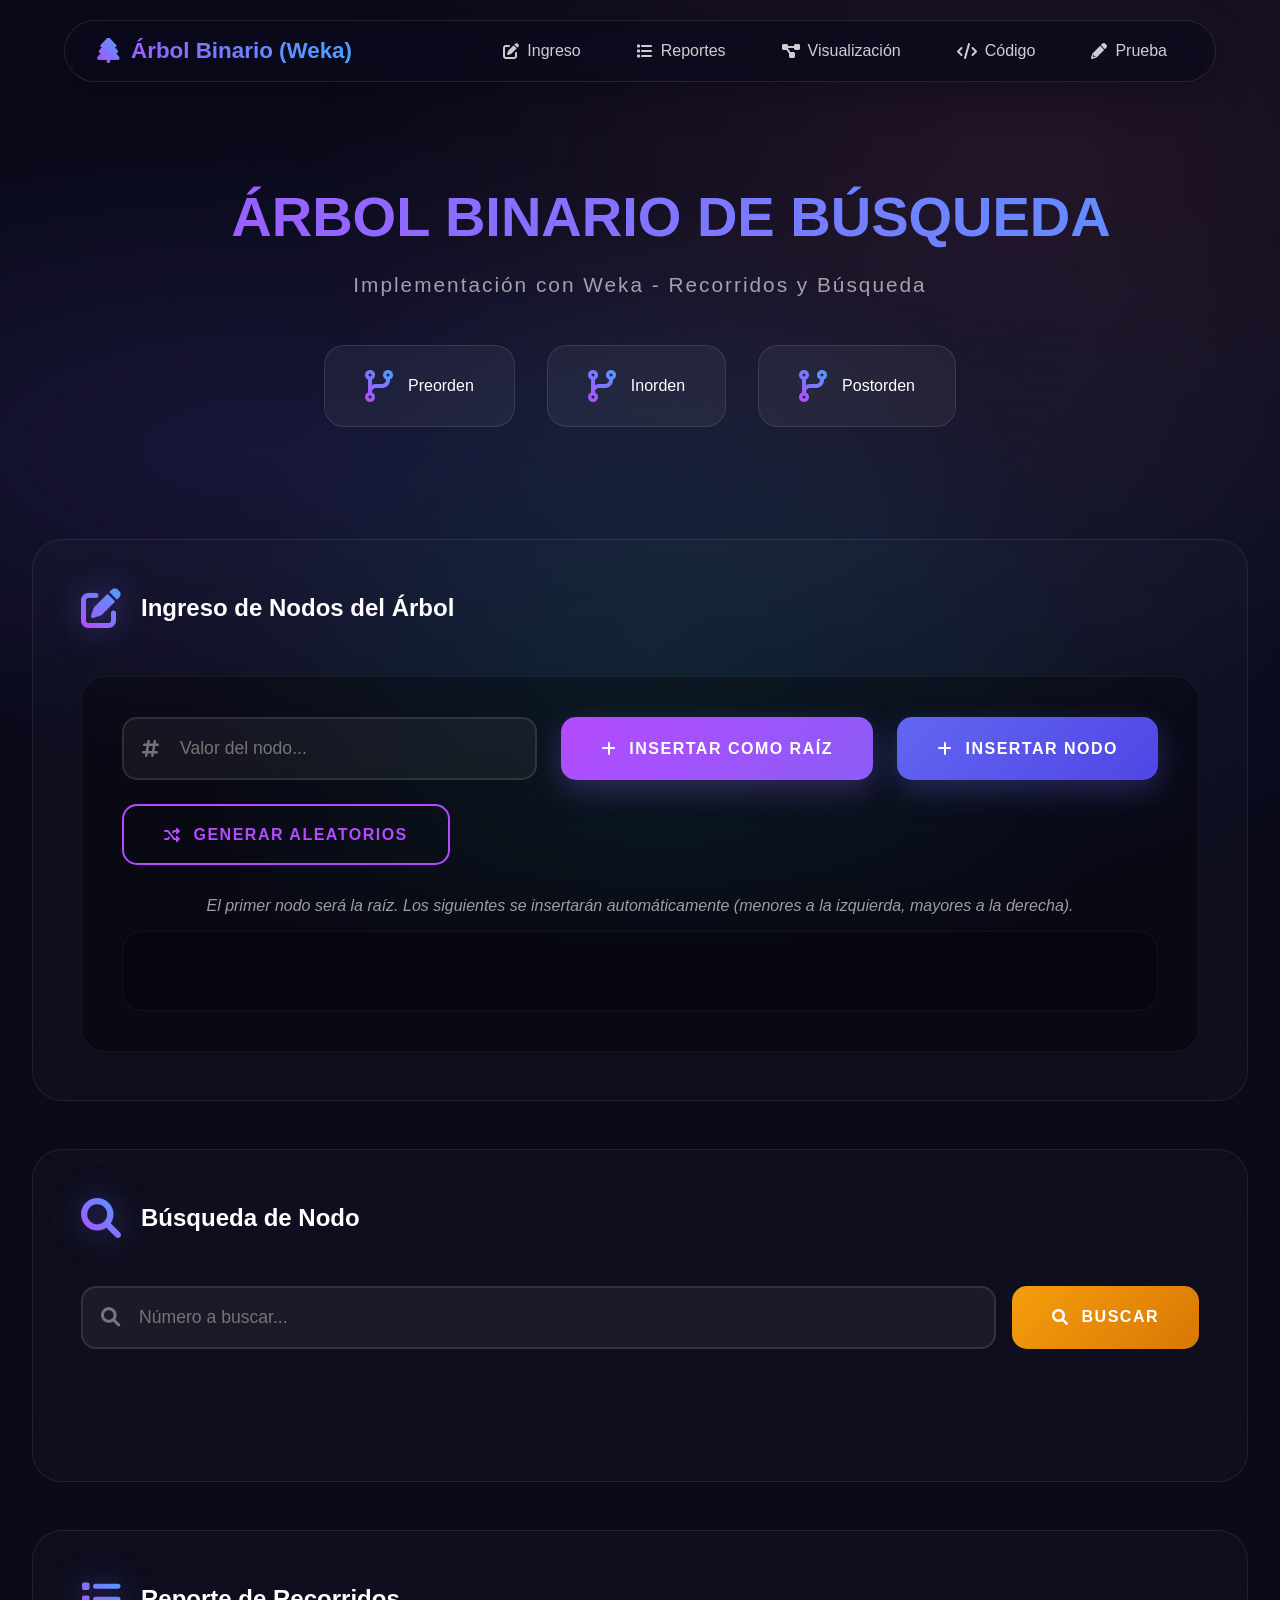
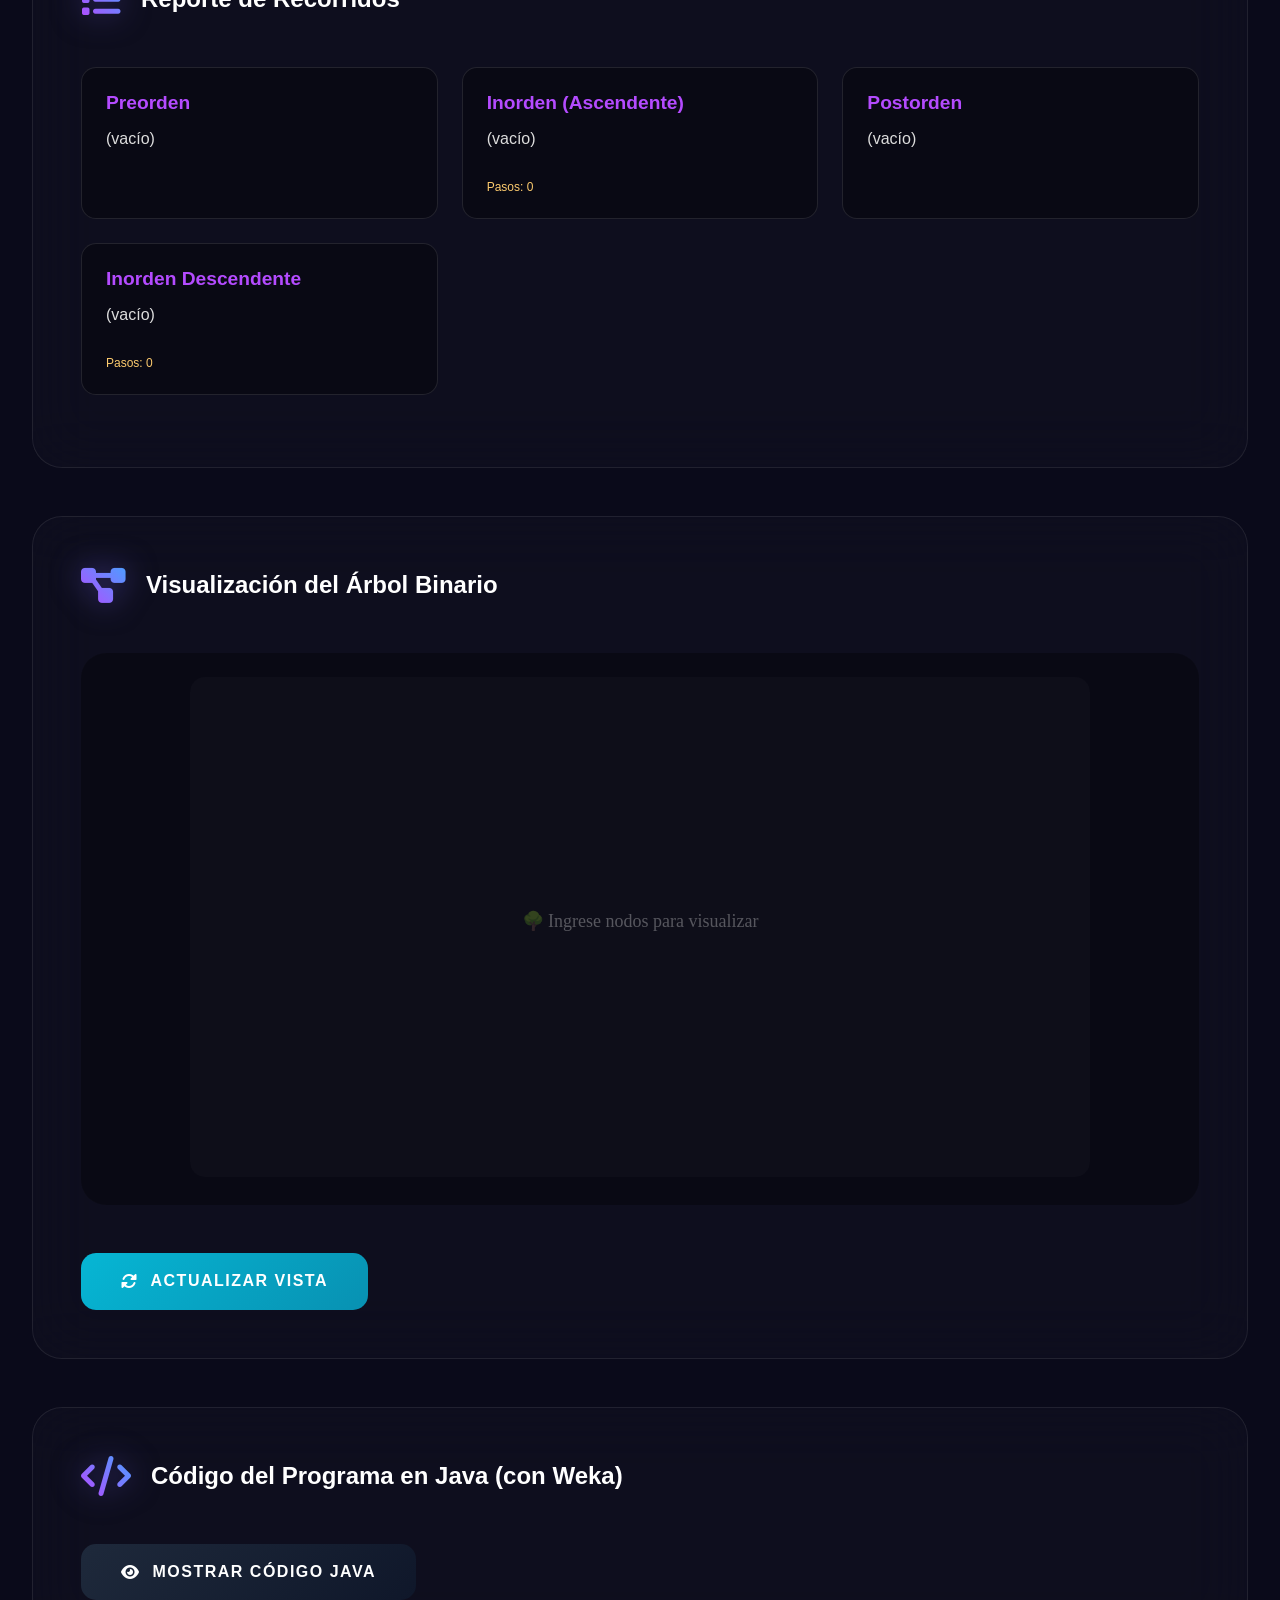
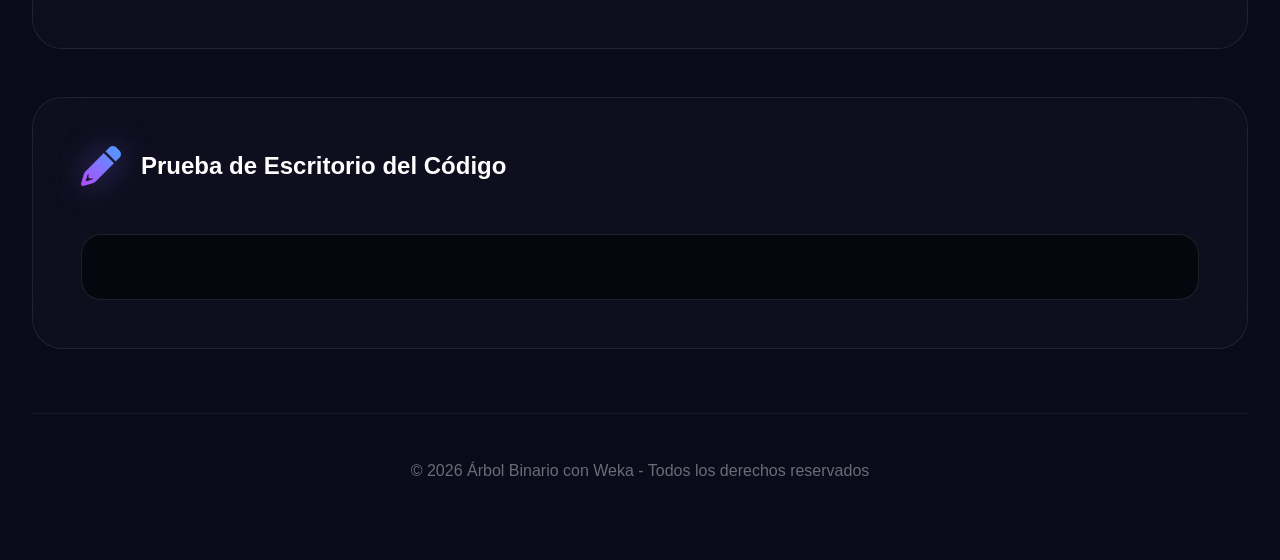
==== index.html @ 9c0af07c "Add files via upload" ====
<!DOCTYPE html>
<html lang="es">
<head>
    <meta charset="UTF-8">
    <meta name="viewport" content="width=device-width, initial-scale=1.0">
    <title>Árbol Binario de Búsqueda - Weka</title>
    <link rel="stylesheet" href="css/styles.css">
    <link rel="stylesheet" href="https://cdnjs.cloudflare.com/ajax/libs/font-awesome/6.0.0/css/all.min.css">
</head>
<body>
    <div class="particles"></div>
    
    <nav class="navbar">
        <div class="nav-container">
            <div class="logo">
                <i class="fas fa-tree"></i>
                <span>Árbol Binario (Weka)</span>
            </div>
            <div class="nav-links">
                <a href="#ingreso"><i class="fas fa-edit"></i> Ingreso</a>
                <a href="#reportes"><i class="fas fa-list"></i> Reportes</a>
                <a href="#visualizacion"><i class="fas fa-project-diagram"></i> Visualización</a>
                <a href="#codigo"><i class="fas fa-code"></i> Código</a>
                <a href="#prueba"><i class="fas fa-pencil-alt"></i> Prueba</a>
            </div>
        </div>
    </nav>

    <div class="container">
        <header class="header">
            <div class="header-content">
                <h1 class="title-animation">
                    <span class="title-icon"><i class="fas fa-tree"></i></span>
                    ÁRBOL BINARIO DE BÚSQUEDA
                </h1>
                <p class="subtitle">Implementación con Weka - Recorridos y Búsqueda</p>
                <div class="header-stats">
                    <div class="stat-item"><i class="fas fa-code-branch"></i><span>Preorden</span></div>
                    <div class="stat-item"><i class="fas fa-code-branch"></i><span>Inorden</span></div>
                    <div class="stat-item"><i class="fas fa-code-branch"></i><span>Postorden</span></div>
                </div>
            </div>
        </header>

        <main>
            <!-- Ingreso de nodos -->
            <section id="ingreso" class="section input-section">
                <div class="section-header">
                    <i class="fas fa-edit section-icon"></i>
                    <h2>Ingreso de Nodos del Árbol</h2>
                </div>
                <div class="input-container">
                    <div class="input-group">
                        <div class="input-wrapper">
                            <i class="fas fa-hashtag input-icon"></i>
                            <input type="number" id="nodoInput" placeholder="Valor del nodo..." class="number-input">
                        </div>
                        <button id="btnAgregarRaiz" class="btn btn-primary"><i class="fas fa-plus"></i> Insertar como Raíz</button>
                        <button id="btnAgregarNodo" class="btn btn-secondary" disabled><i class="fas fa-plus"></i> Insertar Nodo</button>
                        <button id="btnGenerarAleatorios" class="btn btn-outline"><i class="fas fa-random"></i> Generar Aleatorios</button>
                    </div>
                    <p class="info-text">El primer nodo será la raíz. Los siguientes se insertarán automáticamente (menores a la izquierda, mayores a la derecha).</p>
                    <div id="nodosActuales" class="nodos-display"></div>
                </div>
            </section>

            <!-- Búsqueda -->
            <section id="busqueda" class="section search-section">
                <div class="section-header">
                    <i class="fas fa-search section-icon"></i>
                    <h2>Búsqueda de Nodo</h2>
                </div>
                <div class="search-box">
                    <div class="input-wrapper">
                        <i class="fas fa-search input-icon"></i>
                        <input type="number" id="buscarInput" placeholder="Número a buscar..." class="number-input">
                    </div>
                    <button onclick="buscarNodo()" class="btn btn-search"><i class="fas fa-search"></i> Buscar</button>
                </div>
                <div id="resultadoBusqueda" class="search-result"></div>
            </section>

            <!-- Reportes -->
            <section id="reportes" class="section report-section">
                <div class="section-header">
                    <i class="fas fa-list section-icon"></i>
                    <h2>Reporte de Recorridos</h2>
                </div>
                <div class="report-grid">
                    <div class="report-card">
                        <h3>Preorden</h3>
                        <div id="preordenResult" class="report-content"></div>
                    </div>
                    <div class="report-card">
                        <h3>Inorden (Ascendente)</h3>
                        <div id="inordenResult" class="report-content"></div>
                        <div id="pasosInorden" class="pasos-info"></div>
                    </div>
                    <div class="report-card">
                        <h3>Postorden</h3>
                        <div id="postordenResult" class="report-content"></div>
                    </div>
                    <div class="report-card">
                        <h3>Inorden Descendente</h3>
                        <div id="inordenDescResult" class="report-content"></div>
                        <div id="pasosInordenDesc" class="pasos-info"></div>
                    </div>
                </div>
            </section>

            <!-- Visualización gráfica -->
            <section id="visualizacion" class="section visual-section">
                <div class="section-header">
                    <i class="fas fa-project-diagram section-icon"></i>
                    <h2>Visualización del Árbol Binario</h2>
                </div>
                <div class="canvas-container">
                    <canvas id="treeCanvas"></canvas>
                </div>
                <button onclick="dibujarArbol()" class="btn btn-visual"><i class="fas fa-sync-alt"></i> Actualizar Vista</button>
            </section>

            <!-- Código Java -->
            <section id="codigo" class="section code-section">
                <div class="section-header">
                    <i class="fas fa-code section-icon"></i>
                    <h2>Código del Programa en Java (con Weka)</h2>
                </div>
                <button onclick="mostrarCodigo()" class="btn btn-code"><i class="fas fa-eye"></i> <span id="btnCodigoText">Mostrar Código Java</span></button>
                <pre id="codigoJava" style="display: none;"></pre>
            </section>

            <!-- Prueba de escritorio -->
            <section id="prueba" class="section test-section">
                <div class="section-header">
                    <i class="fas fa-pencil-alt section-icon"></i>
                    <h2>Prueba de Escritorio del Código</h2>
                </div>
                <div id="pruebaEscritorio" class="desktop-test"></div>
            </section>
        </main>
        
        <footer>
            <p>© 2026 Árbol Binario con Weka - Todos los derechos reservados</p>
        </footer>
    </div>

    <script src="js/binaryTree.js"></script>
    <script src="js/treeVisualizer.js"></script>
    <script src="js/main.js"></script>
</body>
</html>
---- css/styles.css ----
* { margin:0; padding:0; box-sizing:border-box; }

:root {
    --primary: #6c5ce7;
    --secondary: #a29bfe;
    --accent: #fd79a8;
    --success: #00b894;
    --warning: #fdcb6e;
    --danger: #d63031;
    --dark: #0a0a1a;
    --neon-purple: #b44bff;
    --neon-blue: #4b9fff;
    --neon-pink: #ff4b8c;
    --neon-cyan: #4bffe4;
}

body {
    font-family: 'Segoe UI', Tahoma, Geneva, Verdana, sans-serif;
    background: #0a0a1a;
    color: #fff;
    min-height: 100vh;
    overflow-x: hidden;
    position: relative;
}
body::before {
    content: '';
    position: fixed;
    top: 0;
    left: 0;
    width: 100%;
    height: 100%;
    background: 
        radial-gradient(ellipse at 20% 50%, rgba(108, 92, 231, 0.15) 0%, transparent 50%),
        radial-gradient(ellipse at 80% 20%, rgba(253, 121, 168, 0.1) 0%, transparent 50%),
        radial-gradient(ellipse at 50% 80%, rgba(0, 184, 148, 0.1) 0%, transparent 50%),
        radial-gradient(ellipse at 70% 60%, rgba(75, 159, 255, 0.08) 0%, transparent 50%);
    z-index: -1;
    animation: bgPulse 10s ease-in-out infinite;
}

@keyframes bgPulse {
    0%, 100% { opacity: 0.8; }
    50% { opacity: 1; }
}

.particles {
    position: fixed;
    top: 0; left: 0;
    width: 100%; height: 100%;
    z-index: 0;
    pointer-events: none;
}
.particle {
    position: absolute;
    border-radius: 50%;
    background: rgba(255,255,255,0.15);
    animation: float3D 20s infinite;
}
@keyframes float3D {
    0% { transform: translate3d(0,0,0) rotate(0deg) scale(1); opacity: 0.3; }
    50% { transform: translate3d(80px,-80px,30px) rotate(180deg) scale(1.4); opacity: 0.5; }
    100% { transform: translate3d(0,0,0) rotate(360deg) scale(1); opacity: 0.3; }
}

/* Navbar */
.navbar {
    position: fixed;
    top: 20px;
    left: 50%;
    transform: translateX(-50%);
    width: 90%;
    max-width: 1400px;
    background: rgba(10, 10, 26, 0.8);
    backdrop-filter: blur(20px) saturate(180%);
    z-index: 1000;
    border: 1px solid rgba(255,255,255,0.1);
    border-radius: 50px;
    padding: 0.8rem 2rem;
    box-shadow: 0 10px 40px rgba(0,0,0,0.3);
}
.navbar:hover {
    box-shadow: 0 15px 50px rgba(0,0,0,0.4), 0 0 30px rgba(108,92,231,0.2);
}
.nav-container {
    display: flex;
    justify-content: space-between;
    align-items: center;
}
.logo {
    font-size: 1.4rem;
    font-weight: 800;
    background: linear-gradient(45deg, var(--neon-purple), var(--neon-blue), var(--neon-pink));
    background-size: 200% 200%;
    -webkit-background-clip: text;
    -webkit-text-fill-color: transparent;
    animation: gradientShift 3s ease infinite;
    display: flex;
    align-items: center;
    gap: 12px;
}
.logo i {
    font-size: 1.6rem;
    background: linear-gradient(45deg, var(--neon-purple), var(--neon-blue));
    -webkit-background-clip: text;
    -webkit-text-fill-color: transparent;
}
@keyframes gradientShift {
    0%, 100% { background-position: 0% 50%; }
    50% { background-position: 100% 50%; }
}
.nav-links { display: flex; gap: 1.5rem; }
.nav-links a {
    color: rgba(255,255,255,0.8);
    text-decoration: none;
    transition: all 0.3s;
    display: flex;
    align-items: center;
    gap: 8px;
    padding: 0.5rem 1rem;
    border-radius: 25px;
    position: relative;
}
.nav-links a::after {
    content: '';
    position: absolute;
    bottom: 0; left: 50%;
    transform: translateX(-50%);
    width: 0; height: 2px;
    background: linear-gradient(90deg, var(--neon-purple), var(--neon-blue));
    transition: width 0.3s;
}
.nav-links a:hover::after { width: 80%; }
.nav-links a:hover { color: #fff; background: rgba(255,255,255,0.05); }

/* Container */
.container {
    max-width: 1400px;
    margin: 0 auto;
    padding: 120px 2rem 2rem;
    position: relative;
    z-index: 1;
}

/* Header */
.header {
    text-align: center;
    padding: 4rem 0;
    margin-bottom: 3rem;
}
.title-animation {
    font-size: 3.5rem;
    margin-bottom: 1.5rem;
    background: linear-gradient(45deg, var(--neon-purple), var(--neon-blue), var(--neon-cyan), var(--neon-pink));
    background-size: 400% 400%;
    -webkit-background-clip: text;
    -webkit-text-fill-color: transparent;
    animation: gradientShift 5s ease infinite;
    display: flex;
    align-items: center;
    justify-content: center;
    gap: 20px;
}
.title-icon {
    font-size: 3rem;
    filter: drop-shadow(0 0 15px rgba(108,92,231,0.5));
    animation: floatIcon 3s ease-in-out infinite;
}
@keyframes floatIcon {
    0%, 100% { transform: translateY(0) rotate(0deg); }
    50% { transform: translateY(-10px) rotate(10deg); }
}
.subtitle {
    font-size: 1.3rem;
    color: rgba(255,255,255,0.6);
    margin-bottom: 3rem;
    letter-spacing: 2px;
}
.header-stats {
    display: flex;
    justify-content: center;
    gap: 2rem;
    flex-wrap: wrap;
}
.stat-item {
    background: rgba(255,255,255,0.05);
    backdrop-filter: blur(20px);
    padding: 1.5rem 2.5rem;
    border-radius: 20px;
    border: 1px solid rgba(255,255,255,0.1);
    display: flex;
    align-items: center;
    gap: 15px;
    transition: all 0.3s;
}
.stat-item:hover {
    transform: translateY(-5px);
    border-color: rgba(108,92,231,0.3);
    box-shadow: 0 15px 40px rgba(108,92,231,0.2);
}
.stat-item i {
    font-size: 2rem;
    background: linear-gradient(45deg, var(--neon-purple), var(--neon-blue));
    -webkit-background-clip: text;
    -webkit-text-fill-color: transparent;
}

/* Secciones */
.section {
    background: rgba(255,255,255,0.02);
    backdrop-filter: blur(30px);
    border-radius: 30px;
    padding: 3rem;
    margin-bottom: 3rem;
    border: 1px solid rgba(255,255,255,0.08);
    transition: all 0.3s;
    position: relative;
    overflow: visible;
}
.section::before {
    content: '';
    position: absolute;
    top: 0; left: -100%;
    width: 100%; height: 100%;
    background: linear-gradient(90deg, transparent, rgba(255,255,255,0.03), transparent);
    transition: left 0.5s ease;
    pointer-events: none;
    z-index: 0;
    border-radius: 30px;
}
.section:hover::before { left: 100%; }
.section:hover {
    border-color: rgba(255,255,255,0.15);
    box-shadow: 0 30px 80px rgba(0,0,0,0.3), 0 0 40px rgba(108,92,231,0.1);
    transform: translateY(-5px);
}
.section-header {
    display: flex;
    align-items: center;
    gap: 20px;
    margin-bottom: 3rem;
    position: relative;
    z-index: 1;
}
.section-icon {
    font-size: 2.5rem;
    background: linear-gradient(45deg, var(--neon-purple), var(--neon-blue));
    -webkit-background-clip: text;
    -webkit-text-fill-color: transparent;
    filter: drop-shadow(0 0 15px rgba(108,92,231,0.5));
}

/* Inputs y botones */
.input-container {
    background: rgba(0,0,0,0.3);
    border-radius: 25px;
    padding: 2.5rem;
    border: 1px solid rgba(255,255,255,0.05);
    position: relative;
    z-index: 1;
}
.input-group {
    display: flex;
    gap: 1.5rem;
    margin-bottom: 2rem;
    flex-wrap: wrap;
}
.input-wrapper {
    position: relative;
    flex: 1;
    min-width: 200px;
}
.input-icon {
    position: absolute;
    left: 20px;
    top: 50%;
    transform: translateY(-50%);
    color: rgba(255,255,255,0.4);
    font-size: 1.2rem;
    pointer-events: none;
}
.number-input {
    width: 100%;
    padding: 1.2rem 1.2rem 1.2rem 3.5rem;
    background: rgba(255,255,255,0.05);
    border: 2px solid rgba(255,255,255,0.1);
    border-radius: 15px;
    color: white;
    font-size: 1.1rem;
    transition: all 0.3s;
}
.number-input:focus {
    outline: none;
    border-color: var(--neon-purple);
    background: rgba(255,255,255,0.08);
    box-shadow: 0 0 20px rgba(108,92,231,0.2);
}

.btn {
    padding: 1.2rem 2.5rem;
    border: none;
    border-radius: 15px;
    font-size: 1rem;
    font-weight: 700;
    cursor: pointer;
    transition: all 0.3s ease;
    display: inline-flex;
    align-items: center;
    justify-content: center;
    gap: 12px;
    text-transform: uppercase;
    letter-spacing: 1.5px;
    position: relative;
    overflow: hidden;
    z-index: 1;
}
.btn::before {
    content: '';
    position: absolute;
    top: 0; left: -100%;
    width: 100%; height: 100%;
    background: linear-gradient(90deg, transparent, rgba(255,255,255,0.2), transparent);
    transition: left 0.5s ease;
    z-index: 0;
    pointer-events: none;
}
.btn:hover::before { left: 100%; }
.btn:hover { transform: translateY(-3px); box-shadow: 0 15px 40px rgba(0,0,0,0.3); }
.btn:active { transform: translateY(0); }

.btn-primary { background: linear-gradient(135deg, var(--neon-purple), #8b5cf6); color: white; box-shadow: 0 10px 30px rgba(139,92,246,0.3); }
.btn-secondary { background: linear-gradient(135deg, #6366f1, #4f46e5); color: white; box-shadow: 0 10px 30px rgba(99,102,241,0.3); }
.btn-search { background: linear-gradient(135deg, #f59e0b, #d97706); color: white; }
.btn-visual { background: linear-gradient(135deg, #06b6d4, #0891b2); color: white; margin-top: 1.5rem; }
.btn-code { background: linear-gradient(135deg, #1e293b, #0f172a); color: white; }
.btn-outline {
    background: transparent;
    border: 2px solid var(--neon-purple);
    color: var(--neon-purple);
}
.btn-outline:hover {
    background: var(--neon-purple);
    color: white;
}

/* Nodos display */
.nodos-display {
    min-height: 80px;
    padding: 1.5rem;
    background: rgba(0,0,0,0.3);
    border-radius: 20px;
    display: flex;
    flex-wrap: wrap;
    gap: 12px;
    align-items: center;
    justify-content: center;
    border: 1px solid rgba(255,255,255,0.05);
}
.numero-tag {
    display: inline-flex;
    align-items: center;
    justify-content: center;
    width: 55px;
    height: 55px;
    background: linear-gradient(135deg, var(--neon-purple), var(--neon-blue));
    border-radius: 50%;
    font-weight: 800;
    font-size: 1.1rem;
    animation: popIn 0.5s cubic-bezier(0.68,-0.55,0.265,1.55);
    box-shadow: 0 10px 30px rgba(108,92,231,0.3);
}
@keyframes popIn {
    0% { transform: scale(0); opacity: 0; }
    100% { transform: scale(1); opacity: 1; }
}

.info-text {
    color: rgba(255,255,255,0.6);
    text-align: center;
    margin: 1rem 0;
    font-style: italic;
}

/* Reportes */
.report-grid {
    display: grid;
    grid-template-columns: repeat(auto-fit, minmax(280px, 1fr));
    gap: 1.5rem;
    margin: 1.5rem 0;
}
.report-card {
    background: rgba(0,0,0,0.3);
    border-radius: 15px;
    padding: 1.5rem;
    border: 1px solid rgba(255,255,255,0.1);
}
.report-card h3 {
    color: var(--neon-purple);
    margin-bottom: 1rem;
    font-size: 1.2rem;
}
.report-content {
    min-height: 40px;
    word-break: break-word;
    color: #ddd;
    font-weight: 500;
}
.pasos-info {
    margin-top: 0.5rem;
    font-size: 0.9rem;
    color: var(--warning);
}

/* Búsqueda */
.search-box {
    display: flex;
    gap: 1rem;
    margin-bottom: 1.5rem;
}
.search-result {
    min-height: 60px;
}
.search-found, .search-not-found {
    display: flex;
    align-items: center;
    gap: 15px;
    padding: 1.5rem;
    border-radius: 15px;
    margin-top: 1rem;
}
.search-found { background: rgba(16,185,129,0.1); border: 1px solid rgba(16,185,129,0.3); }
.search-not-found { background: rgba(239,68,68,0.1); border: 1px solid rgba(239,68,68,0.3); }
.search-found i { color: var(--success); font-size: 2rem; }
.search-not-found i { color: var(--danger); font-size: 2rem; }

/* Canvas árbol */
.canvas-container {
    background: rgba(0,0,0,0.3);
    border-radius: 25px;
    padding: 1.5rem;
    text-align: center;
    margin: 1.5rem 0;
}
#treeCanvas {
    max-width: 100%;
    height: auto;
    background: rgba(255,255,255,0.02);
    border-radius: 15px;
}

/* Código Java */
#codigoJava {
    background: #1a1a2e;
    color: #a0ffa0;
    padding: 2rem;
    border-radius: 20px;
    font-family: 'Courier New', monospace;
    overflow: auto;
    max-height: 500px;
    margin-top: 1.5rem;
    border: 1px solid #2a2a4e;
    white-space: pre-wrap;
}

/* Prueba de escritorio */
.desktop-test {
    background: rgba(0,0,0,0.5);
    border-radius: 20px;
    padding: 2rem;
    font-family: 'Courier New', monospace;
    overflow: auto;
    max-height: 600px;
    border: 1px solid rgba(255,255,255,0.1);
    color: #a0ffa0;
    white-space: pre-wrap;
}

/* Footer */
footer {
    text-align: center;
    padding: 3rem;
    color: rgba(255,255,255,0.4);
    margin-top: 4rem;
    border-top: 1px solid rgba(255,255,255,0.05);
}

/* Notificaciones */
.notificacion {
    position: fixed;
    top: 120px; right: 30px;
    padding: 1.2rem 2.5rem;
    border-radius: 15px;
    z-index: 10001;
    animation: slideInRight 0.5s cubic-bezier(0.68,-0.55,0.265,1.55);
    box-shadow: 0 20px 50px rgba(0,0,0,0.4);
    display: flex;
    align-items: center;
    gap: 12px;
    font-weight: 600;
}
@keyframes slideInRight {
    from { transform: translateX(200%); opacity: 0; }
    to { transform: translateX(0); opacity: 1; }
}

/* Responsive */
@media (max-width: 768px) {
    .navbar { width: 95%; border-radius: 30px; }
    .nav-links { display: none; }
    .input-group, .search-box { flex-direction: column; }
    .header-stats { flex-direction: column; align-items: center; }
    .title-animation { font-size: 2rem; }
    .section { padding: 1.5rem; }
}
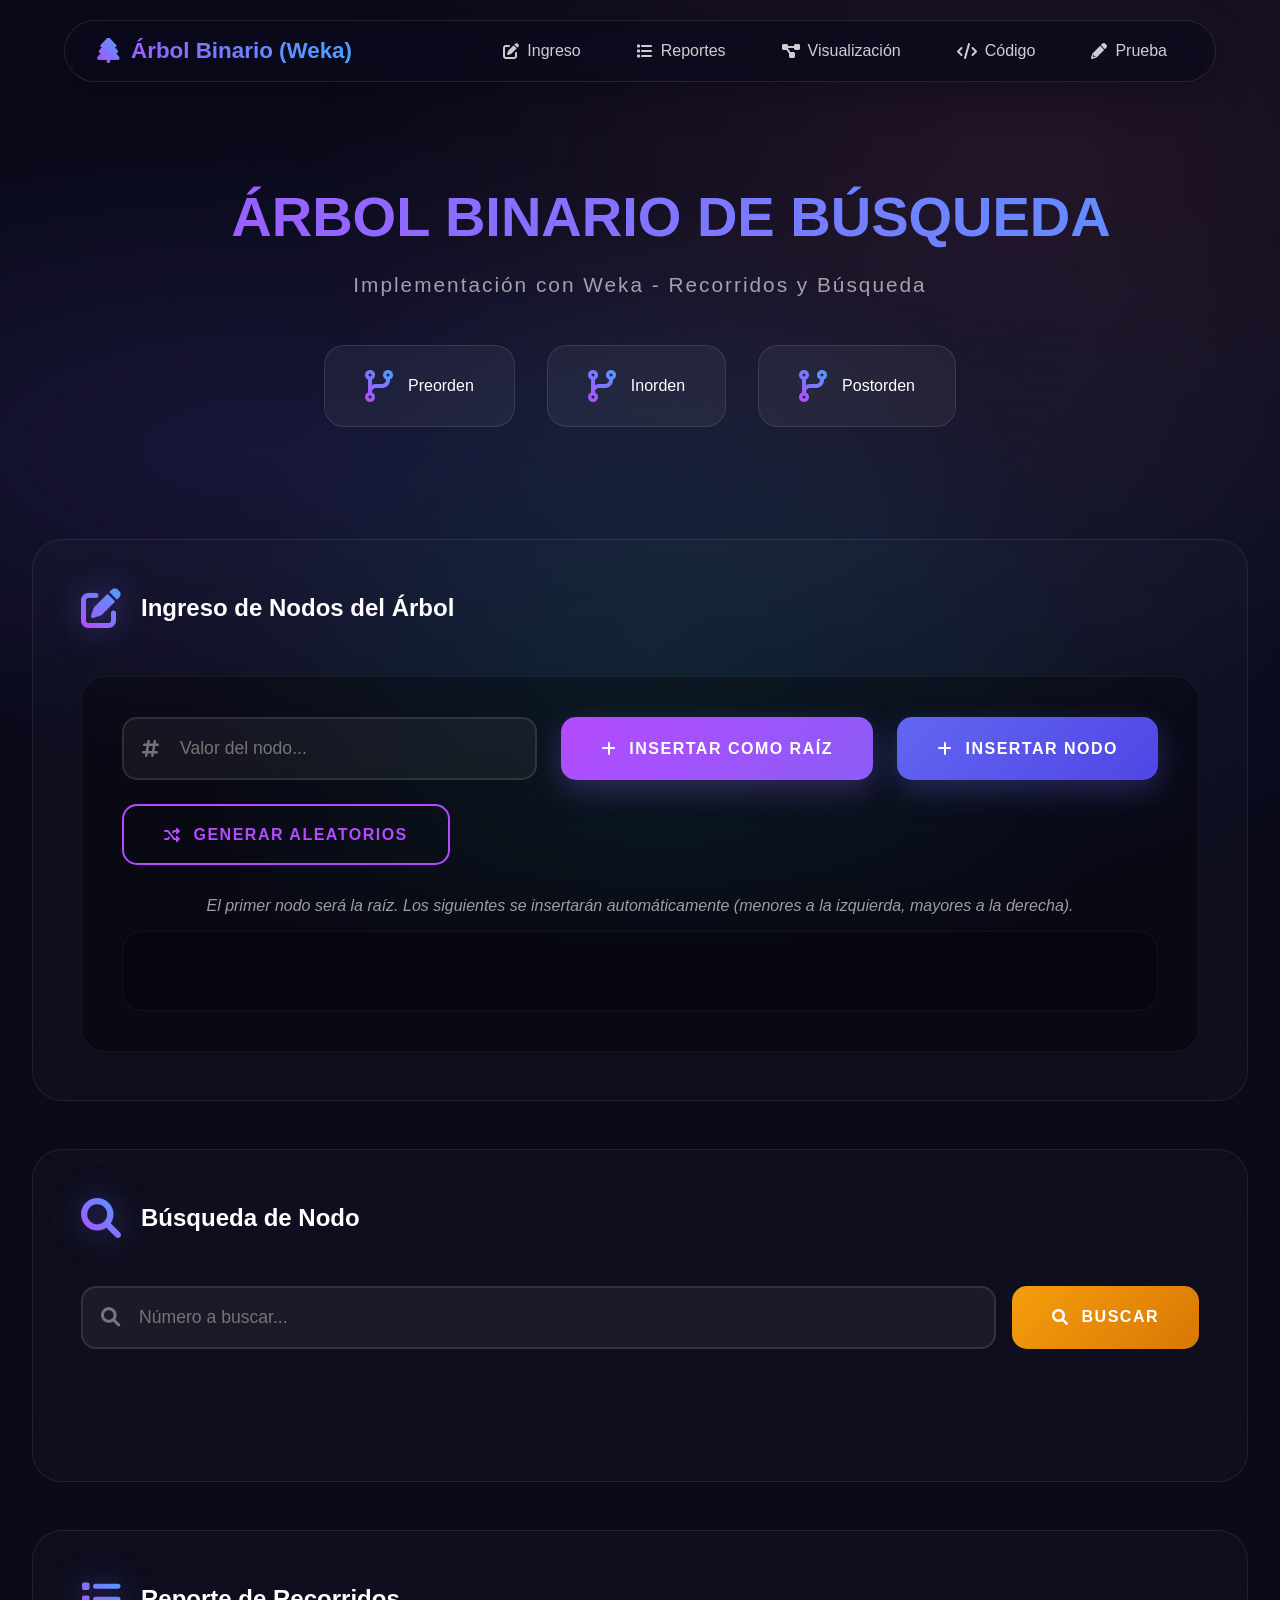
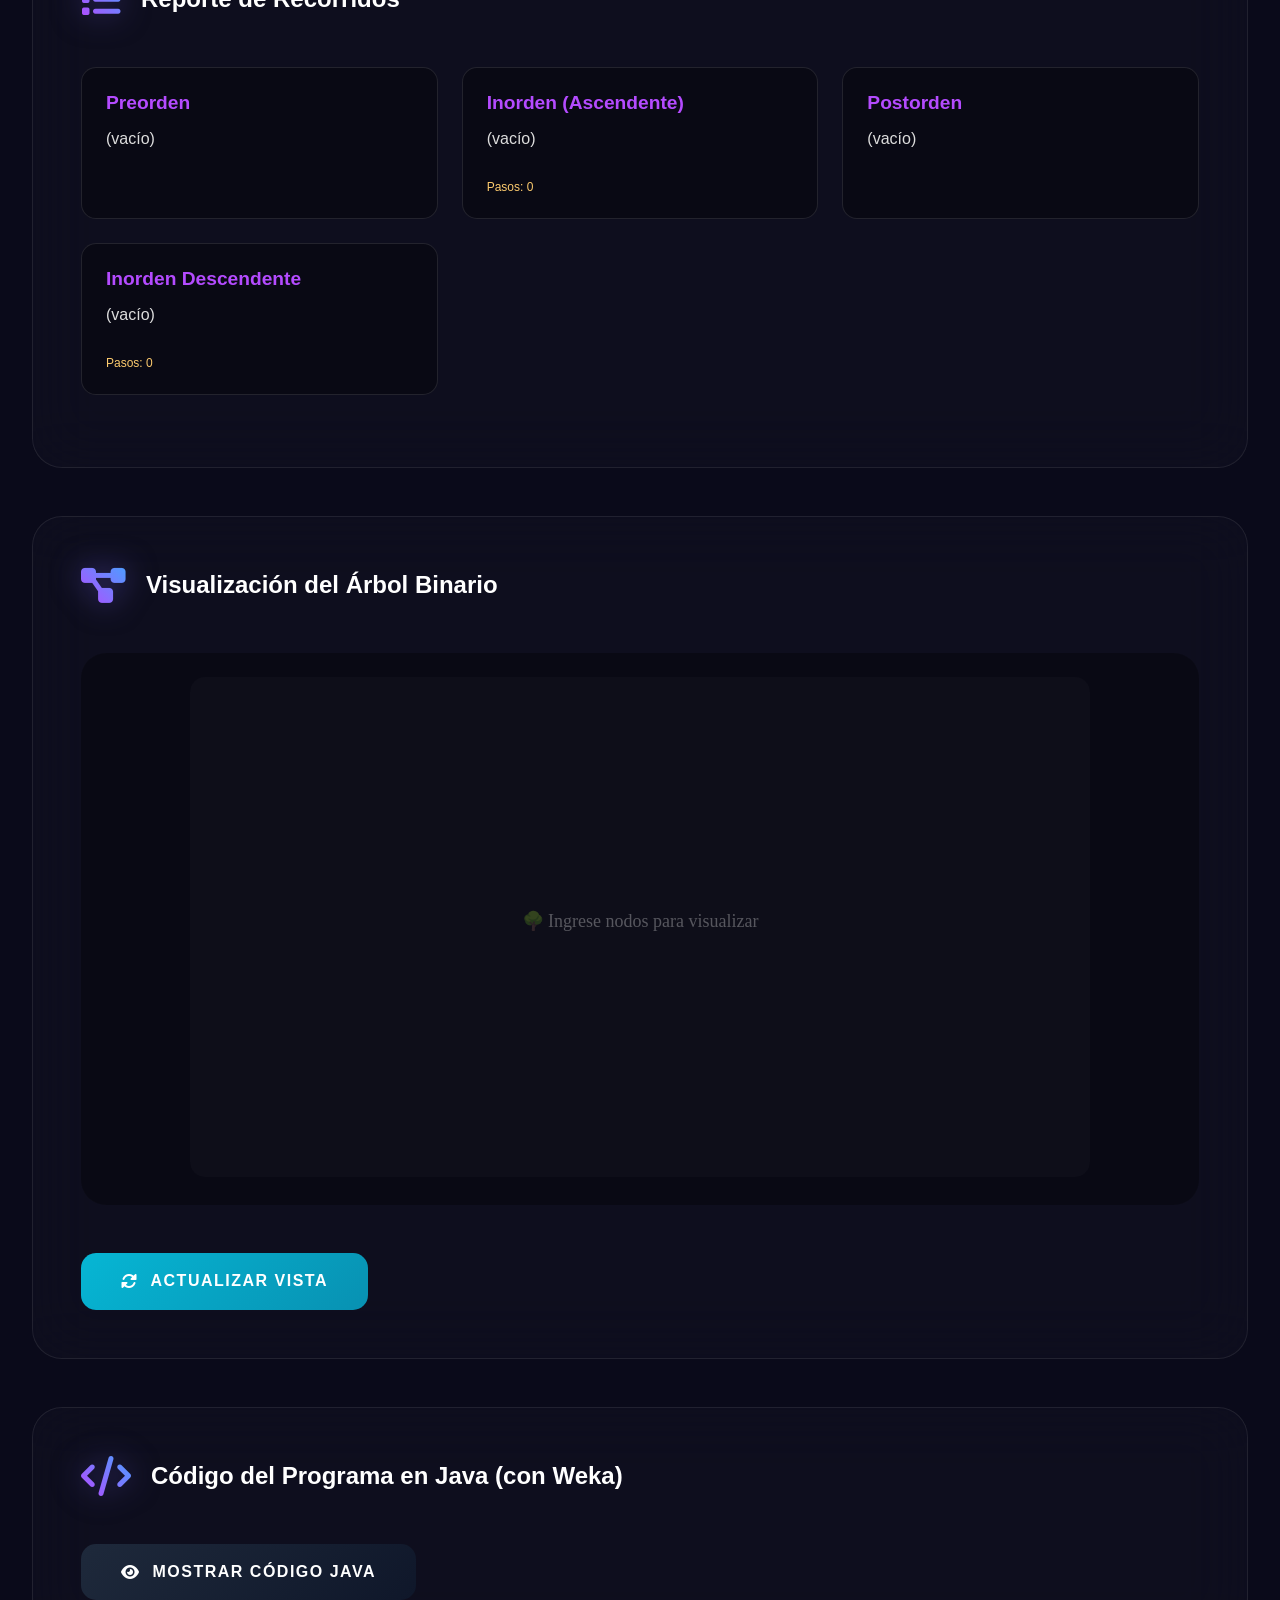
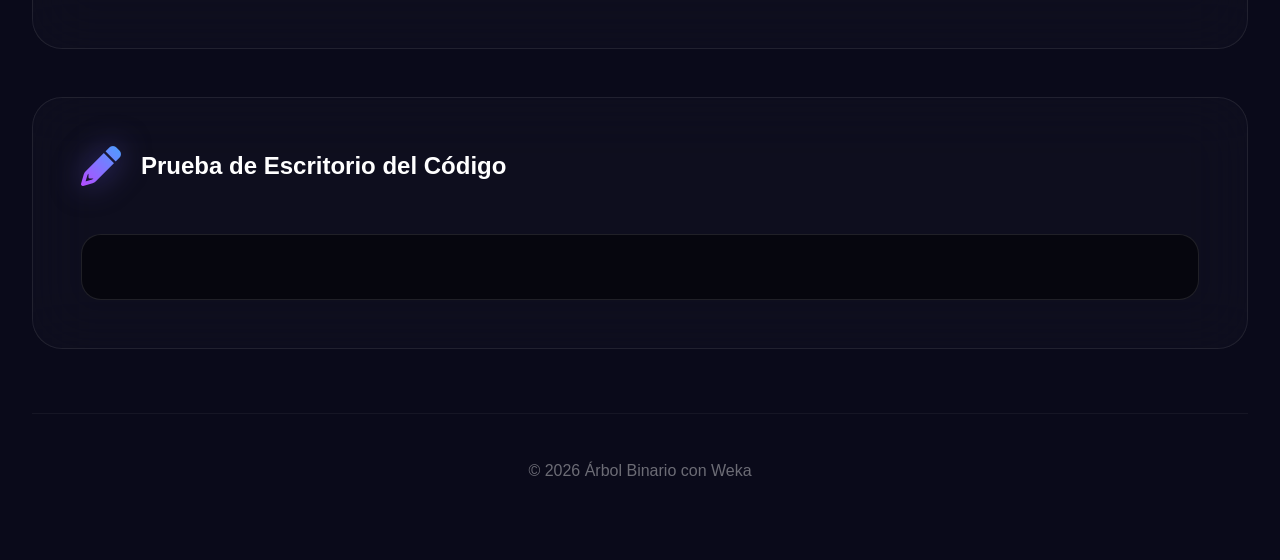
==== commit 478015dd: "Update index.html" ====
--- a/index.html
+++ b/index.html
@@ -141,7 +141,7 @@
         </main>
         
         <footer>
-            <p>© 2026 Árbol Binario con Weka - Todos los derechos reservados</p>
+            <p>© 2026 Árbol Binario con Weka</p>
         </footer>
     </div>
 
@@ -149,4 +149,4 @@
     <script src="js/treeVisualizer.js"></script>
     <script src="js/main.js"></script>
 </body>
-</html>+</html>
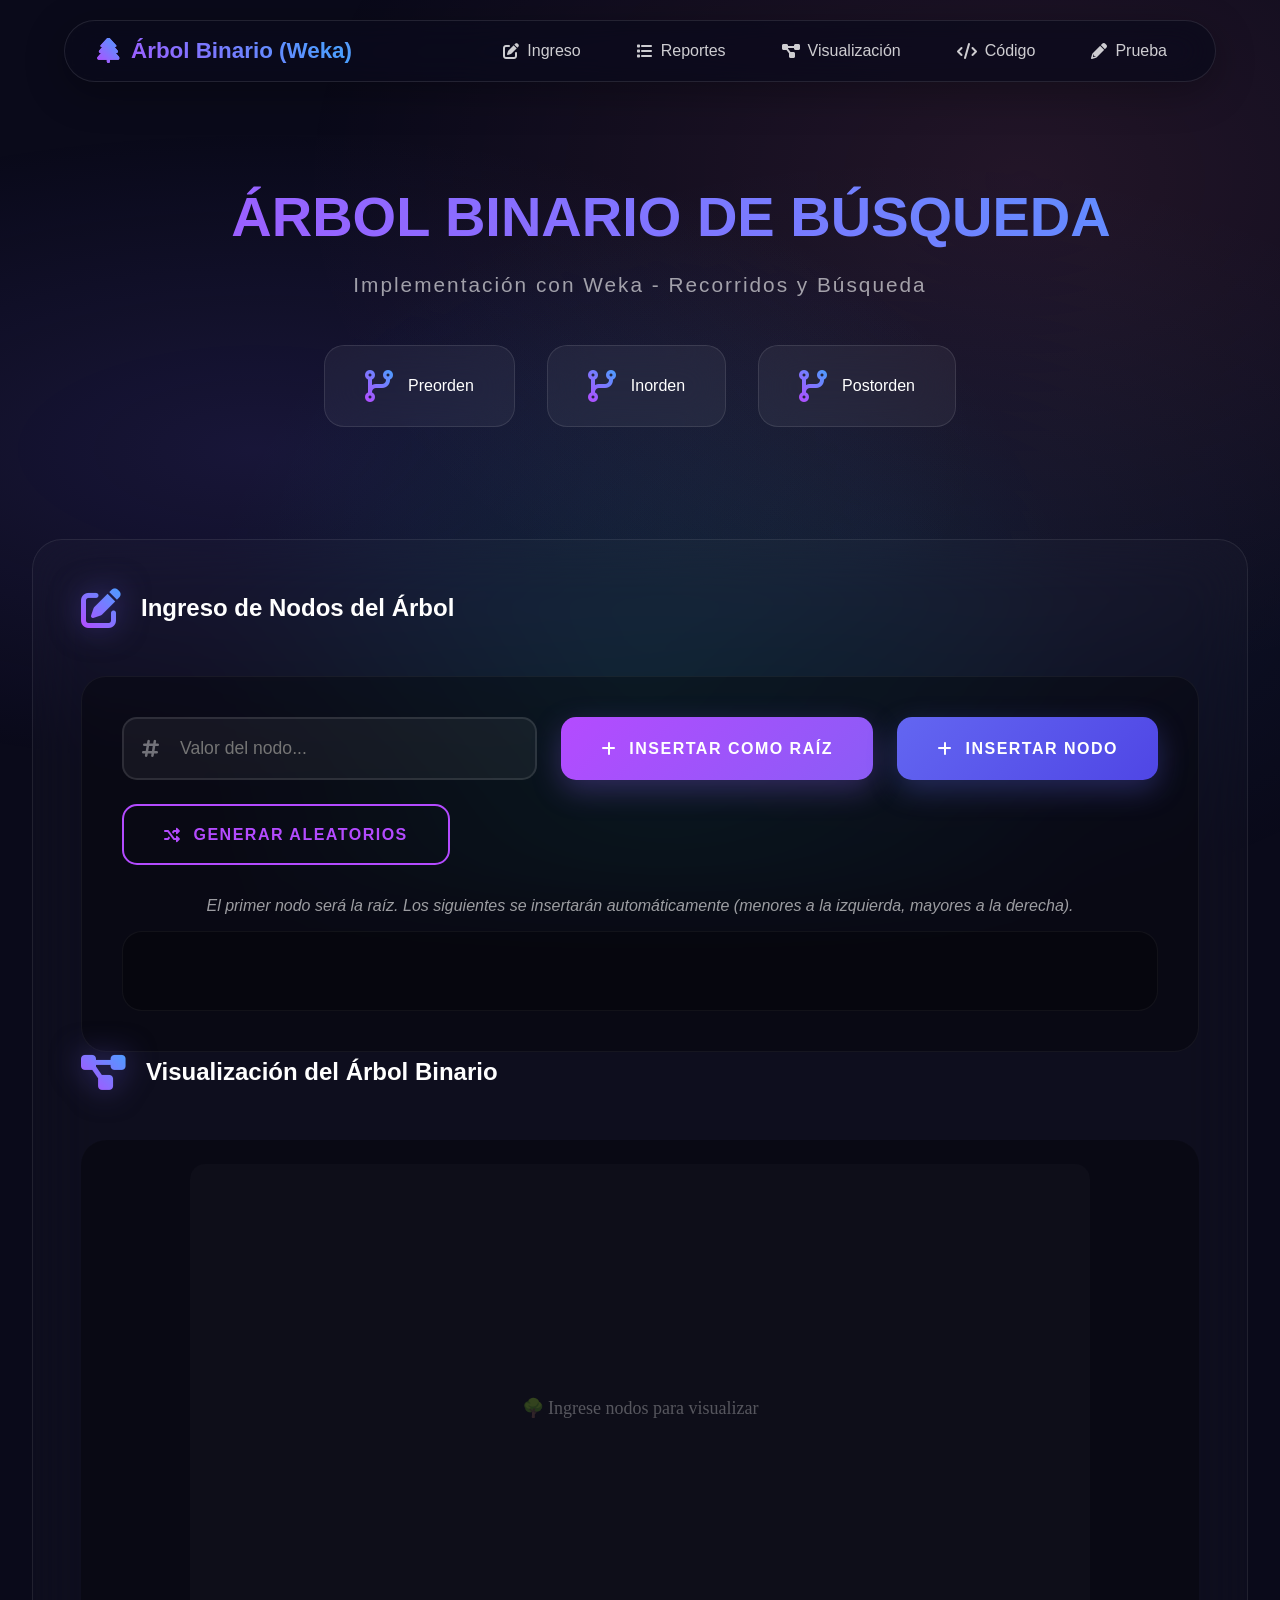
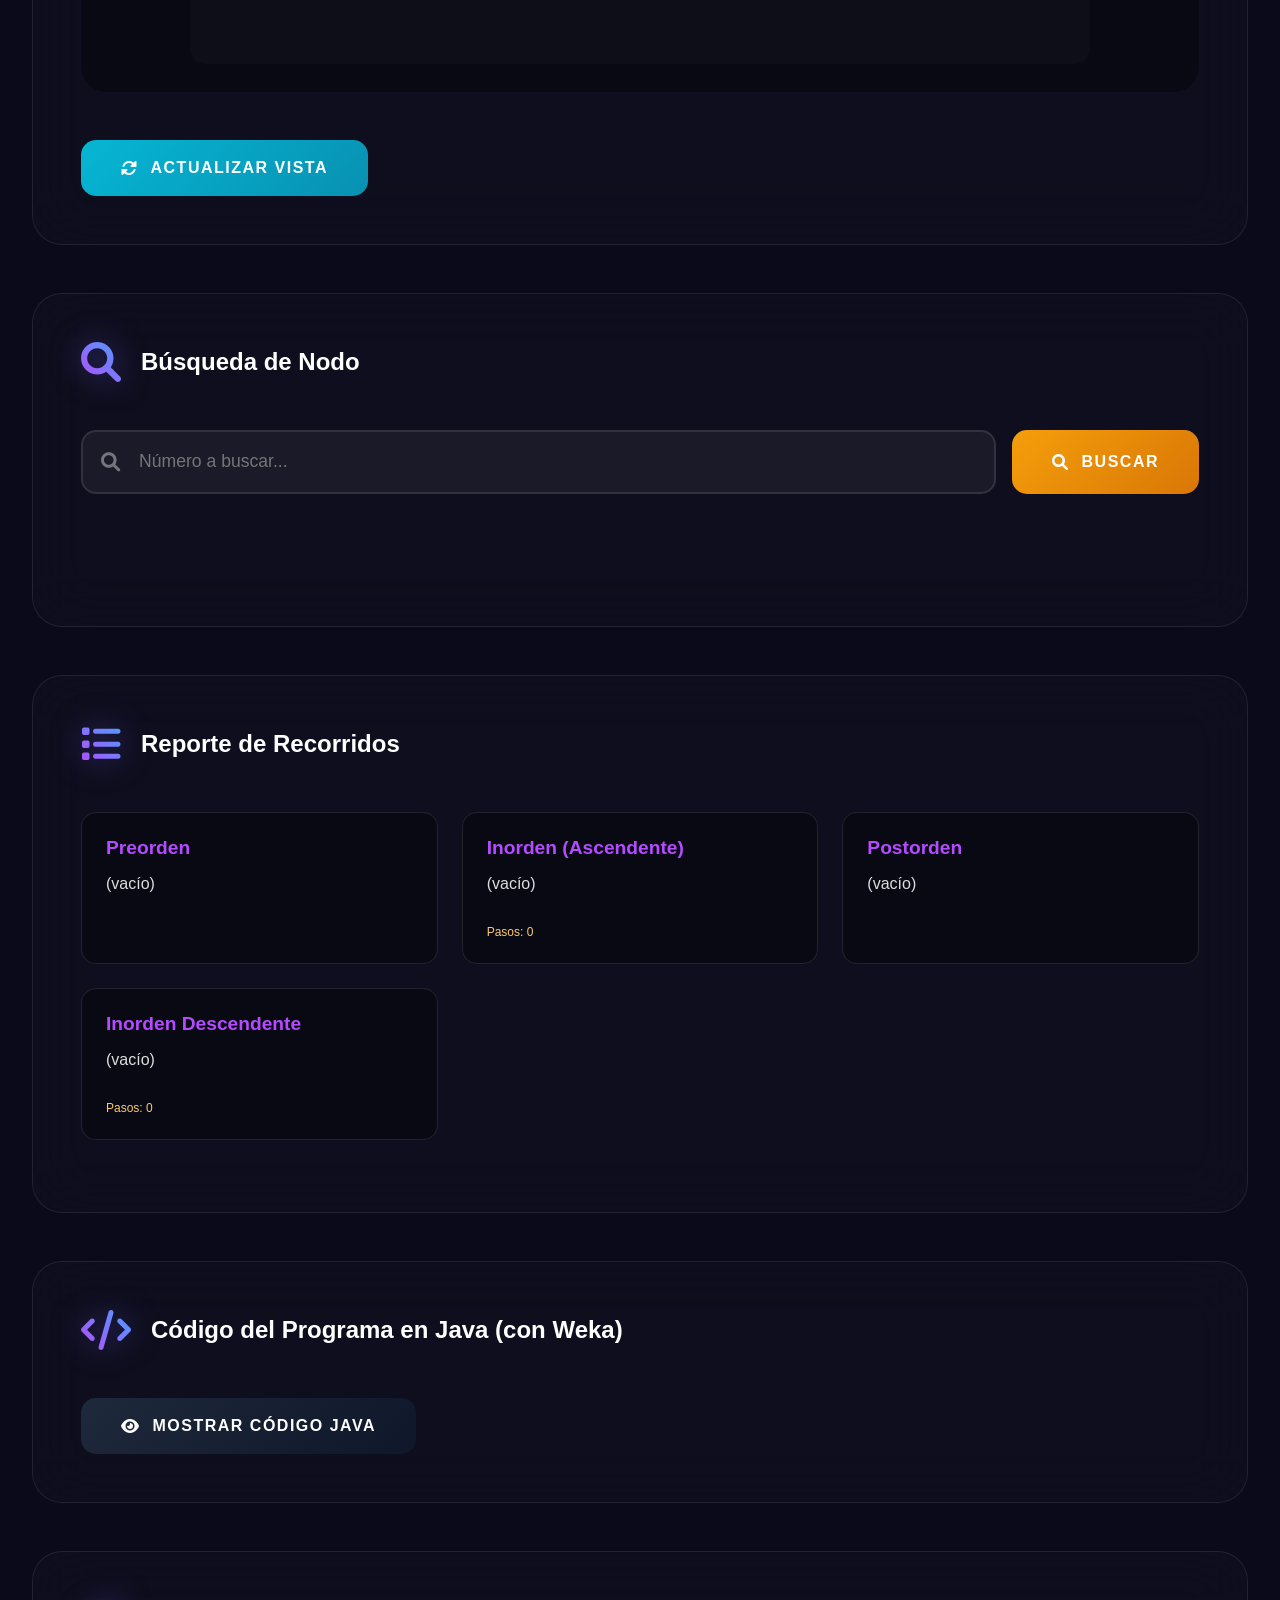
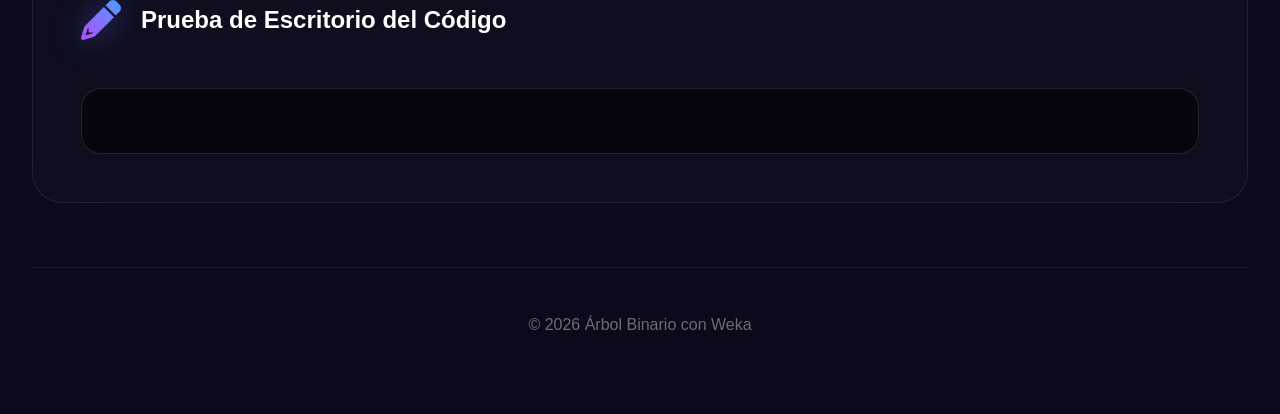
==== commit 3a869998: "Update index.html" ====
--- a/index.html
+++ b/index.html
@@ -44,25 +44,39 @@
 
         <main>
             <!-- Ingreso de nodos -->
-            <section id="ingreso" class="section input-section">
-                <div class="section-header">
-                    <i class="fas fa-edit section-icon"></i>
-                    <h2>Ingreso de Nodos del Árbol</h2>
+            <!-- Sección combinada: Ingreso + Visualización -->
+<section id="panelPrincipal" class="section panel-doble">
+    <div class="panel-izquierdo">
+        <div class="section-header">
+            <i class="fas fa-edit section-icon"></i>
+            <h2>Ingreso de Nodos del Árbol</h2>
+        </div>
+        <div class="input-container">
+            <div class="input-group">
+                <div class="input-wrapper">
+                    <i class="fas fa-hashtag input-icon"></i>
+                    <input type="number" id="nodoInput" placeholder="Valor del nodo..." class="number-input">
                 </div>
-                <div class="input-container">
-                    <div class="input-group">
-                        <div class="input-wrapper">
-                            <i class="fas fa-hashtag input-icon"></i>
-                            <input type="number" id="nodoInput" placeholder="Valor del nodo..." class="number-input">
-                        </div>
-                        <button id="btnAgregarRaiz" class="btn btn-primary"><i class="fas fa-plus"></i> Insertar como Raíz</button>
-                        <button id="btnAgregarNodo" class="btn btn-secondary" disabled><i class="fas fa-plus"></i> Insertar Nodo</button>
-                        <button id="btnGenerarAleatorios" class="btn btn-outline"><i class="fas fa-random"></i> Generar Aleatorios</button>
-                    </div>
-                    <p class="info-text">El primer nodo será la raíz. Los siguientes se insertarán automáticamente (menores a la izquierda, mayores a la derecha).</p>
-                    <div id="nodosActuales" class="nodos-display"></div>
-                </div>
-            </section>
+                <button id="btnAgregarRaiz" class="btn btn-primary"><i class="fas fa-plus"></i> Insertar como Raíz</button>
+                <button id="btnAgregarNodo" class="btn btn-secondary" disabled><i class="fas fa-plus"></i> Insertar Nodo</button>
+                <button id="btnGenerarAleatorios" class="btn btn-outline"><i class="fas fa-random"></i> Generar Aleatorios</button>
+            </div>
+            <p class="info-text">El primer nodo será la raíz. Los siguientes se insertarán automáticamente (menores a la izquierda, mayores a la derecha).</p>
+            <div id="nodosActuales" class="nodos-display"></div>
+        </div>
+    </div>
+
+    <div class="panel-derecho">
+        <div class="section-header">
+            <i class="fas fa-project-diagram section-icon"></i>
+            <h2>Visualización del Árbol Binario</h2>
+        </div>
+        <div class="canvas-container">
+            <canvas id="treeCanvas"></canvas>
+        </div>
+        <button onclick="dibujarArbol()" class="btn btn-visual"><i class="fas fa-sync-alt"></i> Actualizar Vista</button>
+    </div>
+</section>
 
             <!-- Búsqueda -->
             <section id="busqueda" class="section search-section">
@@ -107,19 +121,6 @@
                     </div>
                 </div>
             </section>
-
-            <!-- Visualización gráfica -->
-            <section id="visualizacion" class="section visual-section">
-                <div class="section-header">
-                    <i class="fas fa-project-diagram section-icon"></i>
-                    <h2>Visualización del Árbol Binario</h2>
-                </div>
-                <div class="canvas-container">
-                    <canvas id="treeCanvas"></canvas>
-                </div>
-                <button onclick="dibujarArbol()" class="btn btn-visual"><i class="fas fa-sync-alt"></i> Actualizar Vista</button>
-            </section>
-
             <!-- Código Java -->
             <section id="codigo" class="section code-section">
                 <div class="section-header">
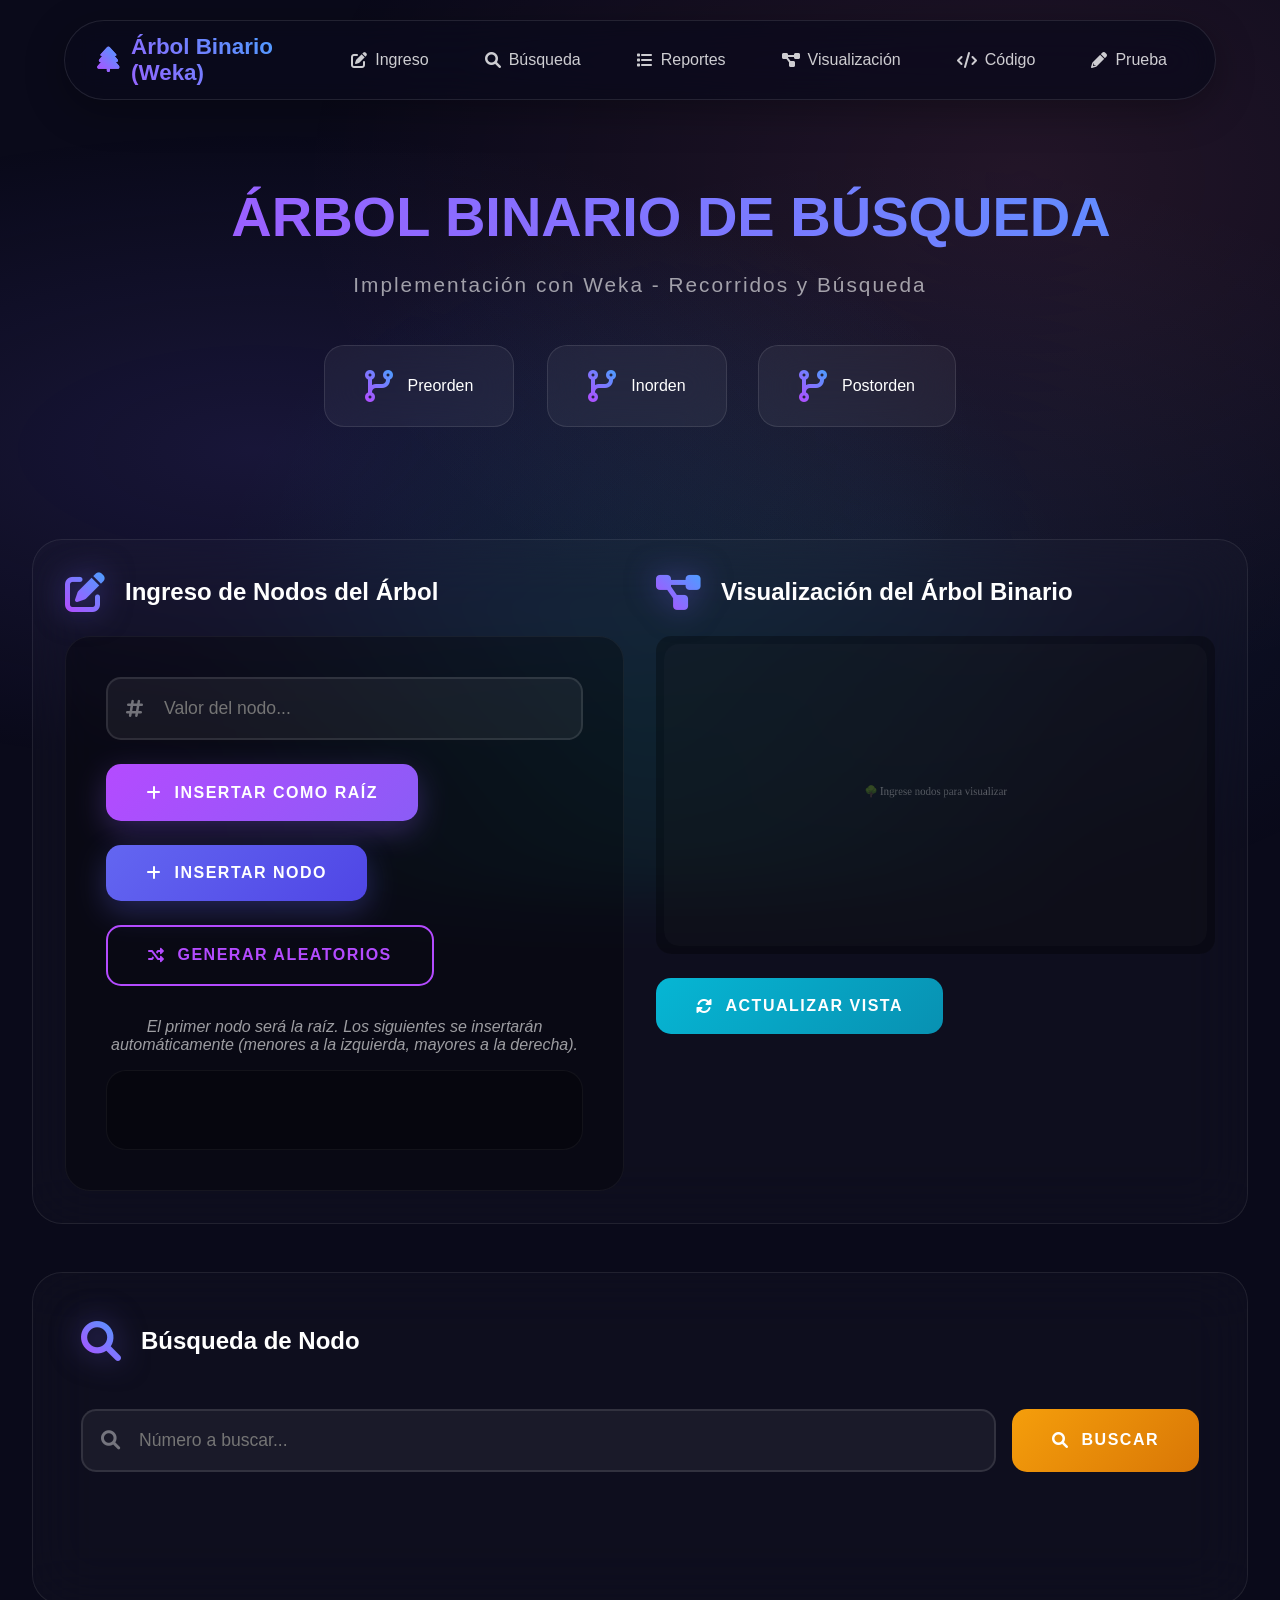
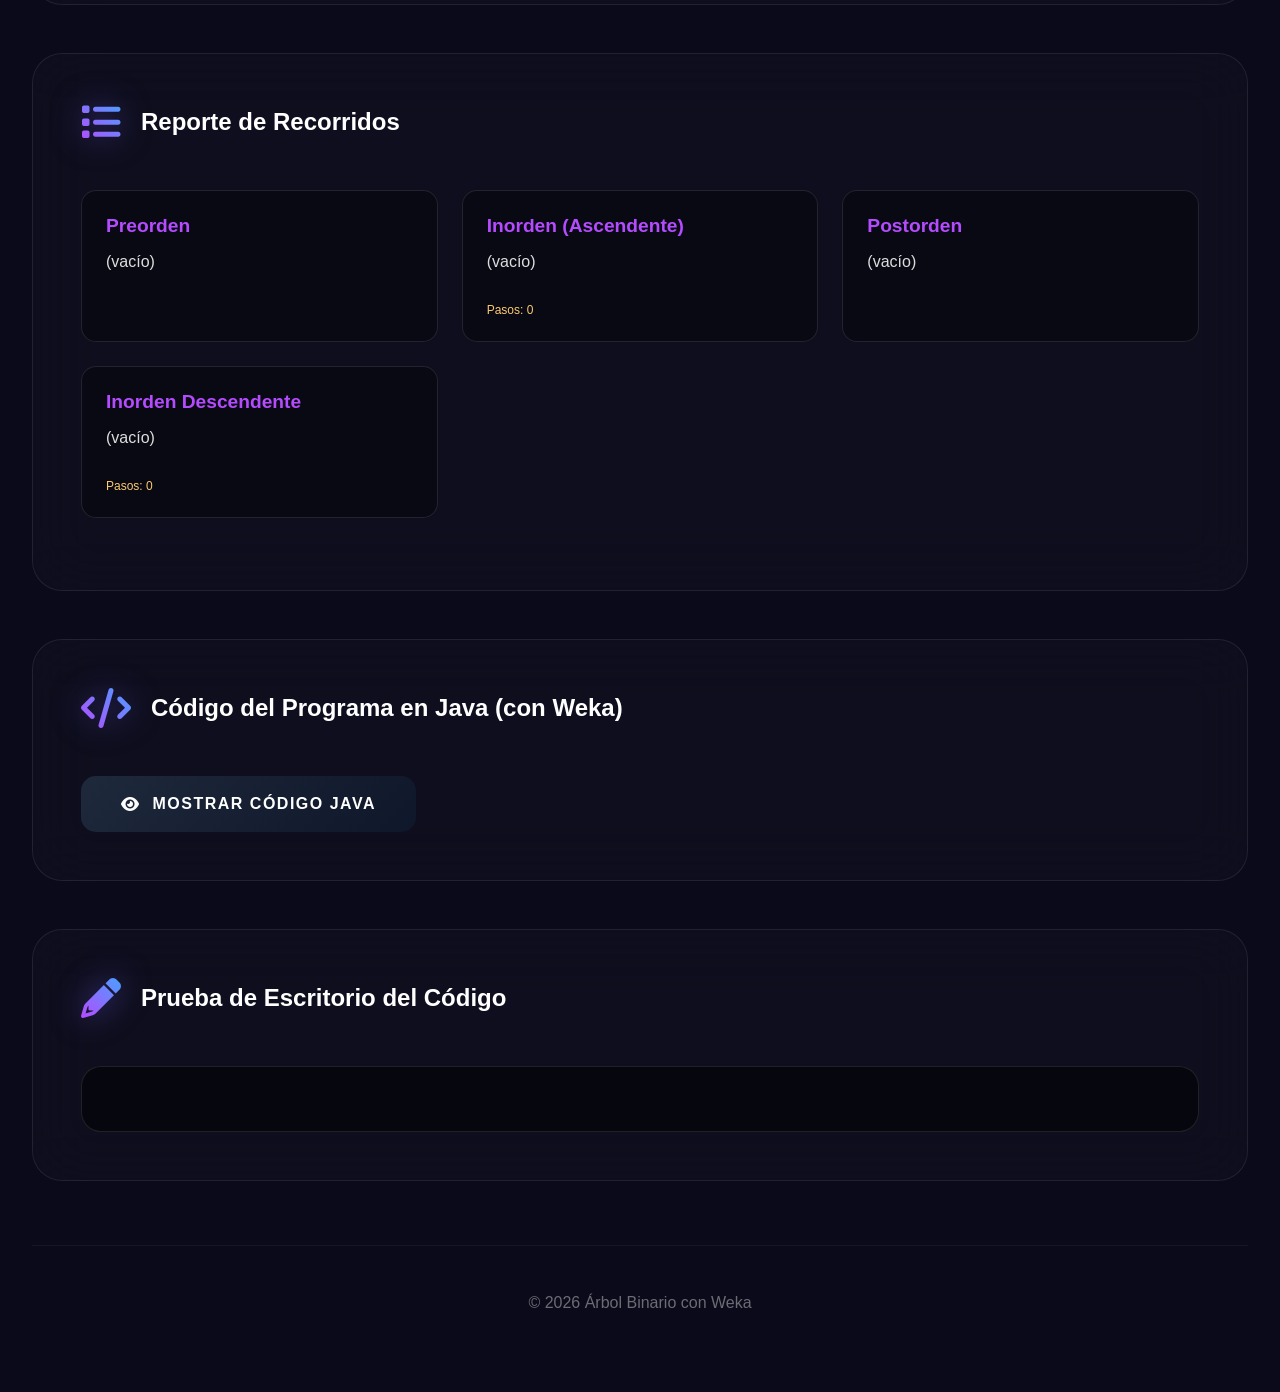
==== commit a22914e3: "Restore index.html content" ====
--- a/index.html
+++ b/index.html
@@ -17,9 +17,10 @@
                 <span>Árbol Binario (Weka)</span>
             </div>
             <div class="nav-links">
-                <a href="#ingreso"><i class="fas fa-edit"></i> Ingreso</a>
+                <a href="#panelPrincipal"><i class="fas fa-edit"></i> Ingreso</a>
+                <a href="#busqueda"><i class="fas fa-search"></i> Búsqueda</a>
                 <a href="#reportes"><i class="fas fa-list"></i> Reportes</a>
-                <a href="#visualizacion"><i class="fas fa-project-diagram"></i> Visualización</a>
+                <a href="#panelPrincipal"><i class="fas fa-project-diagram"></i> Visualización</a>
                 <a href="#codigo"><i class="fas fa-code"></i> Código</a>
                 <a href="#prueba"><i class="fas fa-pencil-alt"></i> Prueba</a>
             </div>
--- a/css/styles.css
+++ b/css/styles.css
@@ -510,4 +510,59 @@
     .header-stats { flex-direction: column; align-items: center; }
     .title-animation { font-size: 2rem; }
     .section { padding: 1.5rem; }
-}+}
+
+/* ============ PANEL DOBLE (Ingreso + Visualización) ============ */
+.panel-doble {
+    display: flex;
+    gap: 2rem;
+    flex-wrap: wrap;
+    padding: 2rem;
+}
+
+.panel-izquierdo,
+.panel-derecho {
+    flex: 1 1 400px;          /* se adaptan, mínimo 400px cada uno */
+    min-width: 350px;
+}
+
+.panel-izquierdo .section-header,
+.panel-derecho .section-header {
+    margin-bottom: 1.5rem;
+}
+
+/* Ajustes para que el canvas no desborde */
+.panel-derecho .canvas-container {
+    margin: 0;
+}
+
+#treeCanvas {
+    width: 100%;
+    height: auto;
+    background: rgba(255,255,255,0.02);
+    border-radius: 15px;
+}
+
+/* Responsive: en pantallas pequeñas se apilan verticalmente */
+@media (max-width: 900px) {
+    .panel-doble {
+        flex-direction: column;
+    }
+}
+
+/* Visualización del árbol con scroll si es necesario */
+.canvas-container {
+    overflow: auto;
+    max-height: 600px;      /* muestra scroll vertical si el árbol es muy alto */
+    border-radius: 15px;
+    background: rgba(0,0,0,0.3);
+    padding: 0.5rem;
+    margin: 1rem 0;
+}
+
+#treeCanvas {
+    display: block;
+    margin: 0 auto;
+    max-width: 100%;
+    height: auto;           /* mantiene proporción */
+}
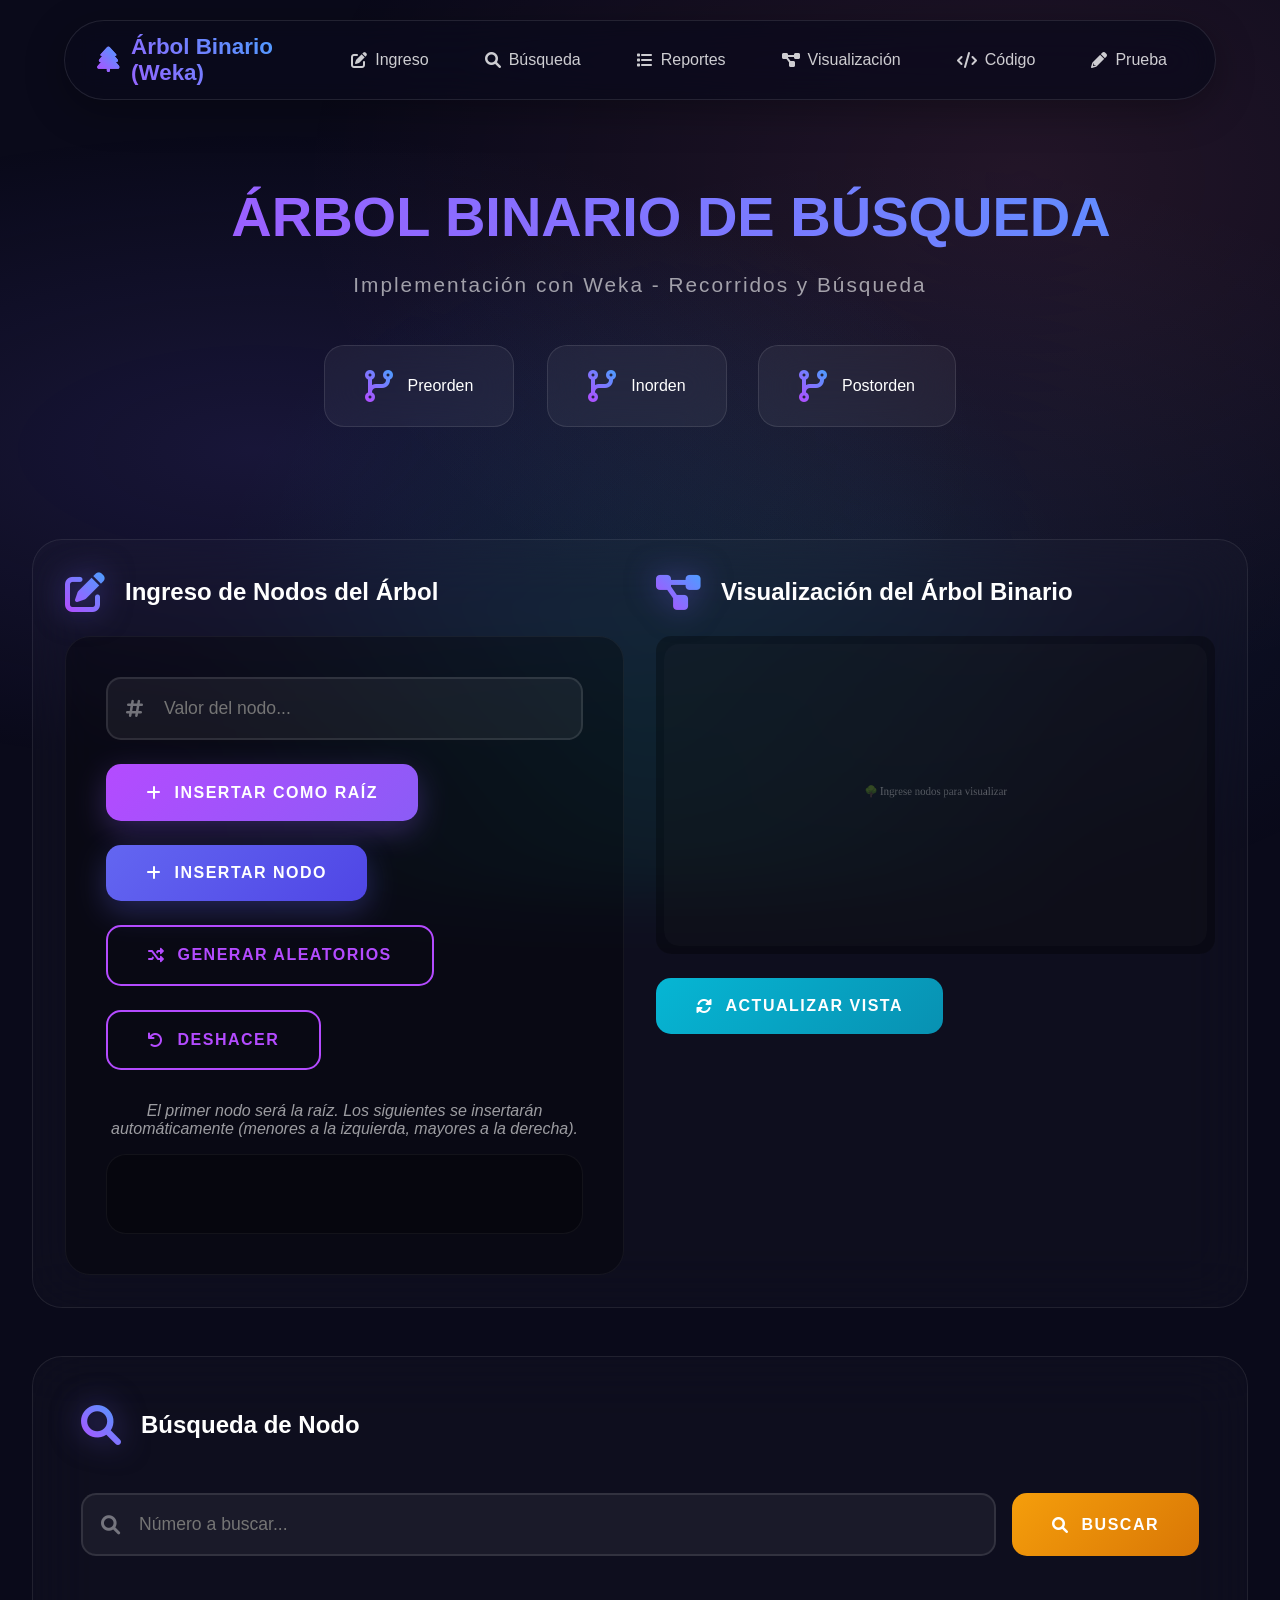
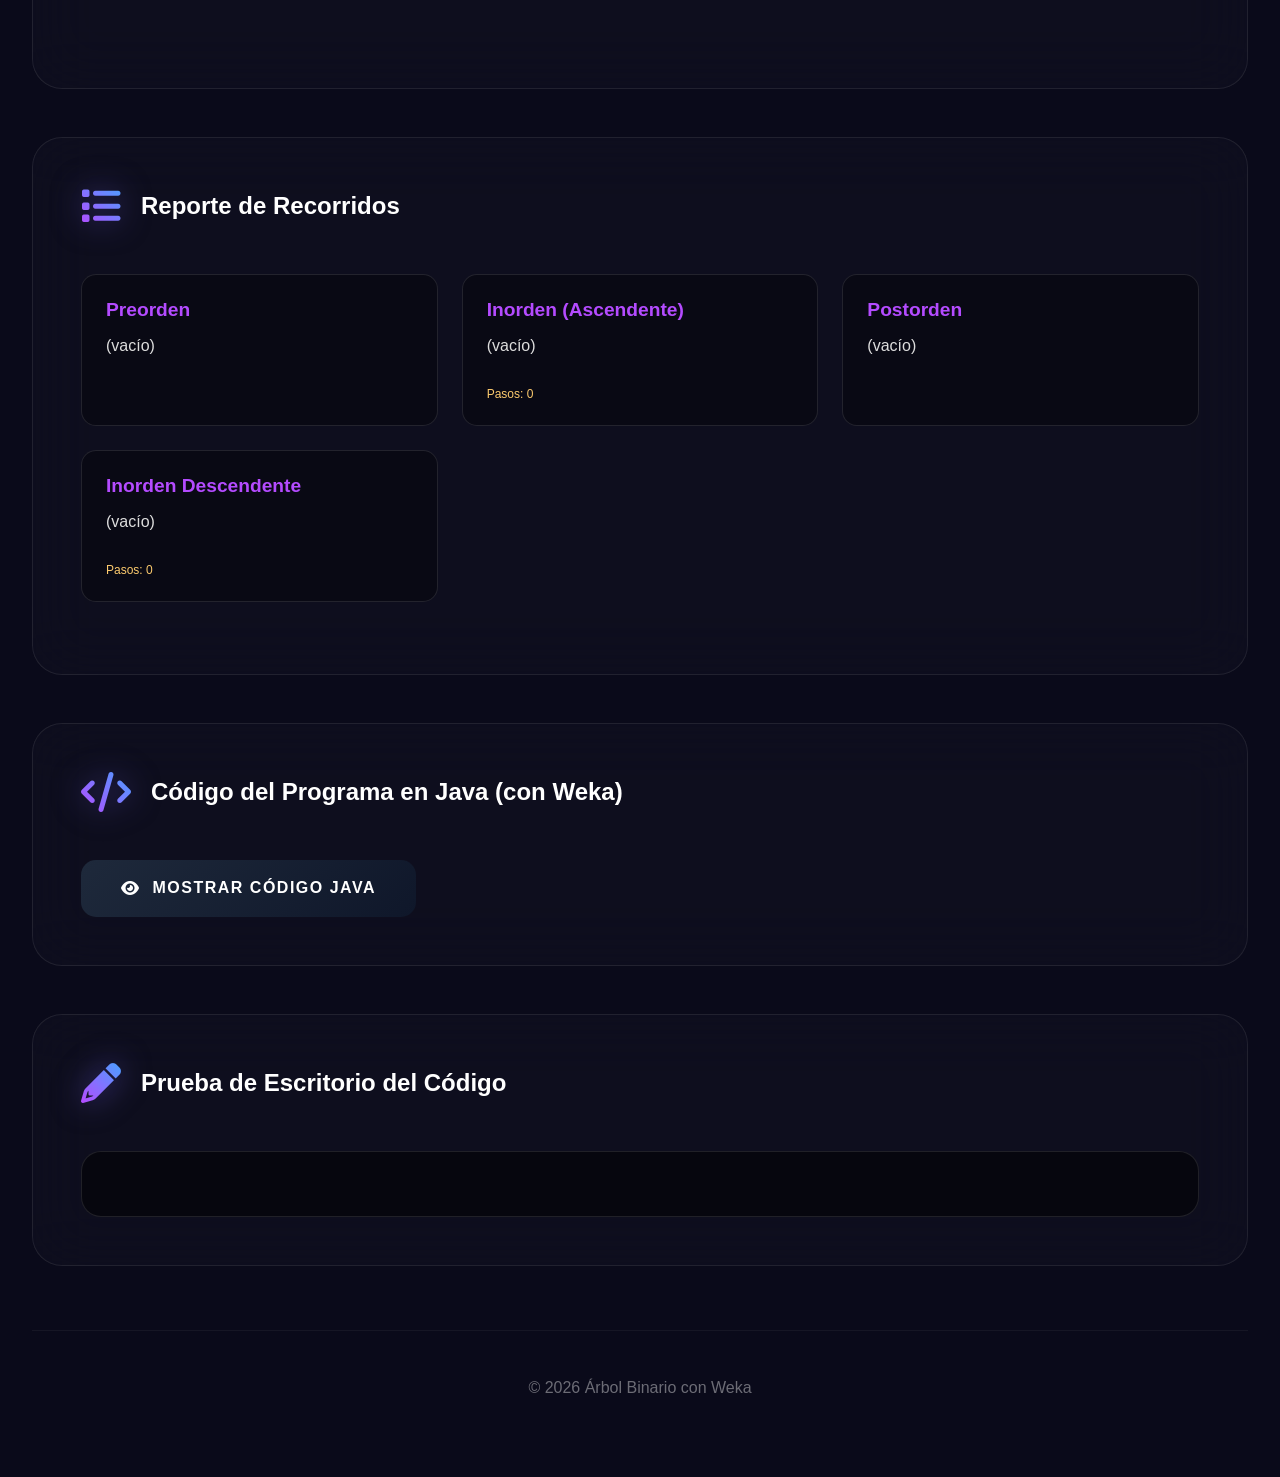
==== commit b8697ce9: "Update index.html" ====
--- a/index.html
+++ b/index.html
@@ -61,6 +61,7 @@
                 <button id="btnAgregarRaiz" class="btn btn-primary"><i class="fas fa-plus"></i> Insertar como Raíz</button>
                 <button id="btnAgregarNodo" class="btn btn-secondary" disabled><i class="fas fa-plus"></i> Insertar Nodo</button>
                 <button id="btnGenerarAleatorios" class="btn btn-outline"><i class="fas fa-random"></i> Generar Aleatorios</button>
+                <button id="btnDeshacer" class="btn btn-outline" disabled><i class="fas fa-undo"></i> Deshacer</button>
             </div>
             <p class="info-text">El primer nodo será la raíz. Los siguientes se insertarán automáticamente (menores a la izquierda, mayores a la derecha).</p>
             <div id="nodosActuales" class="nodos-display"></div>
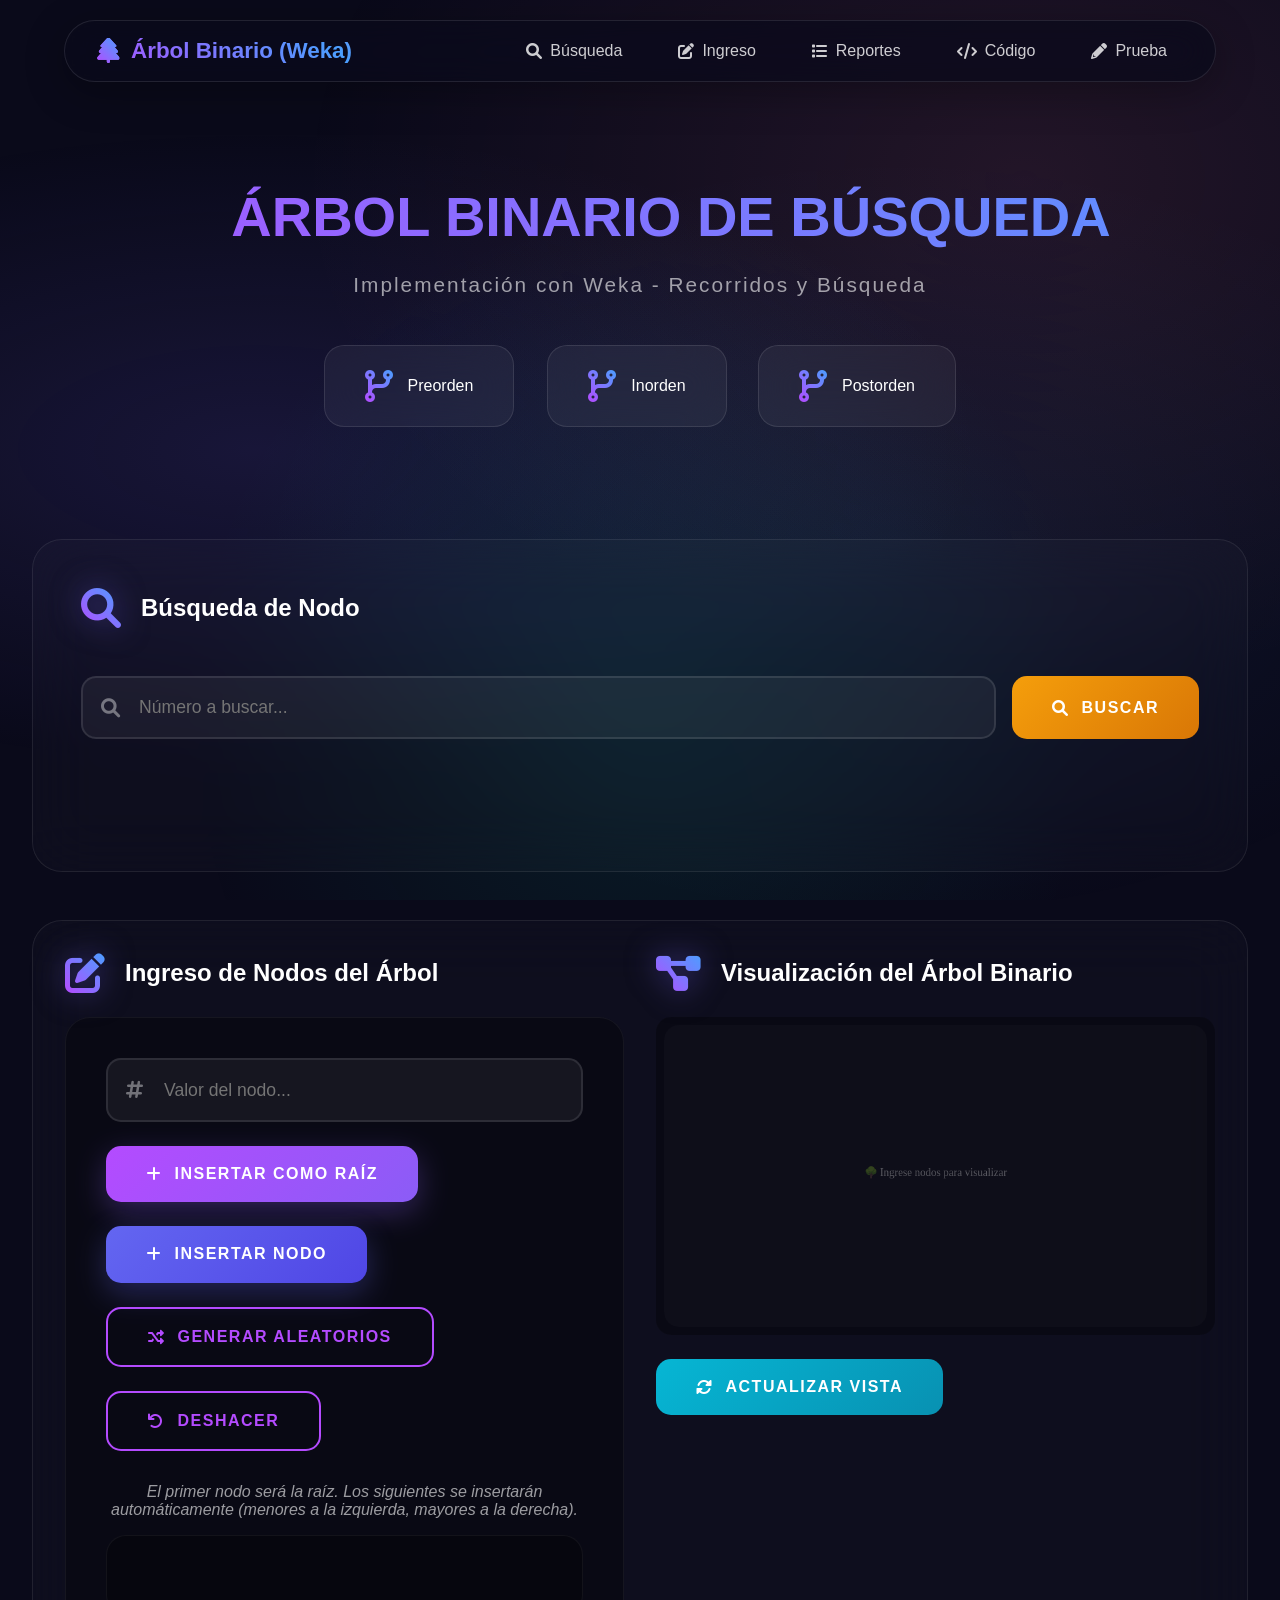
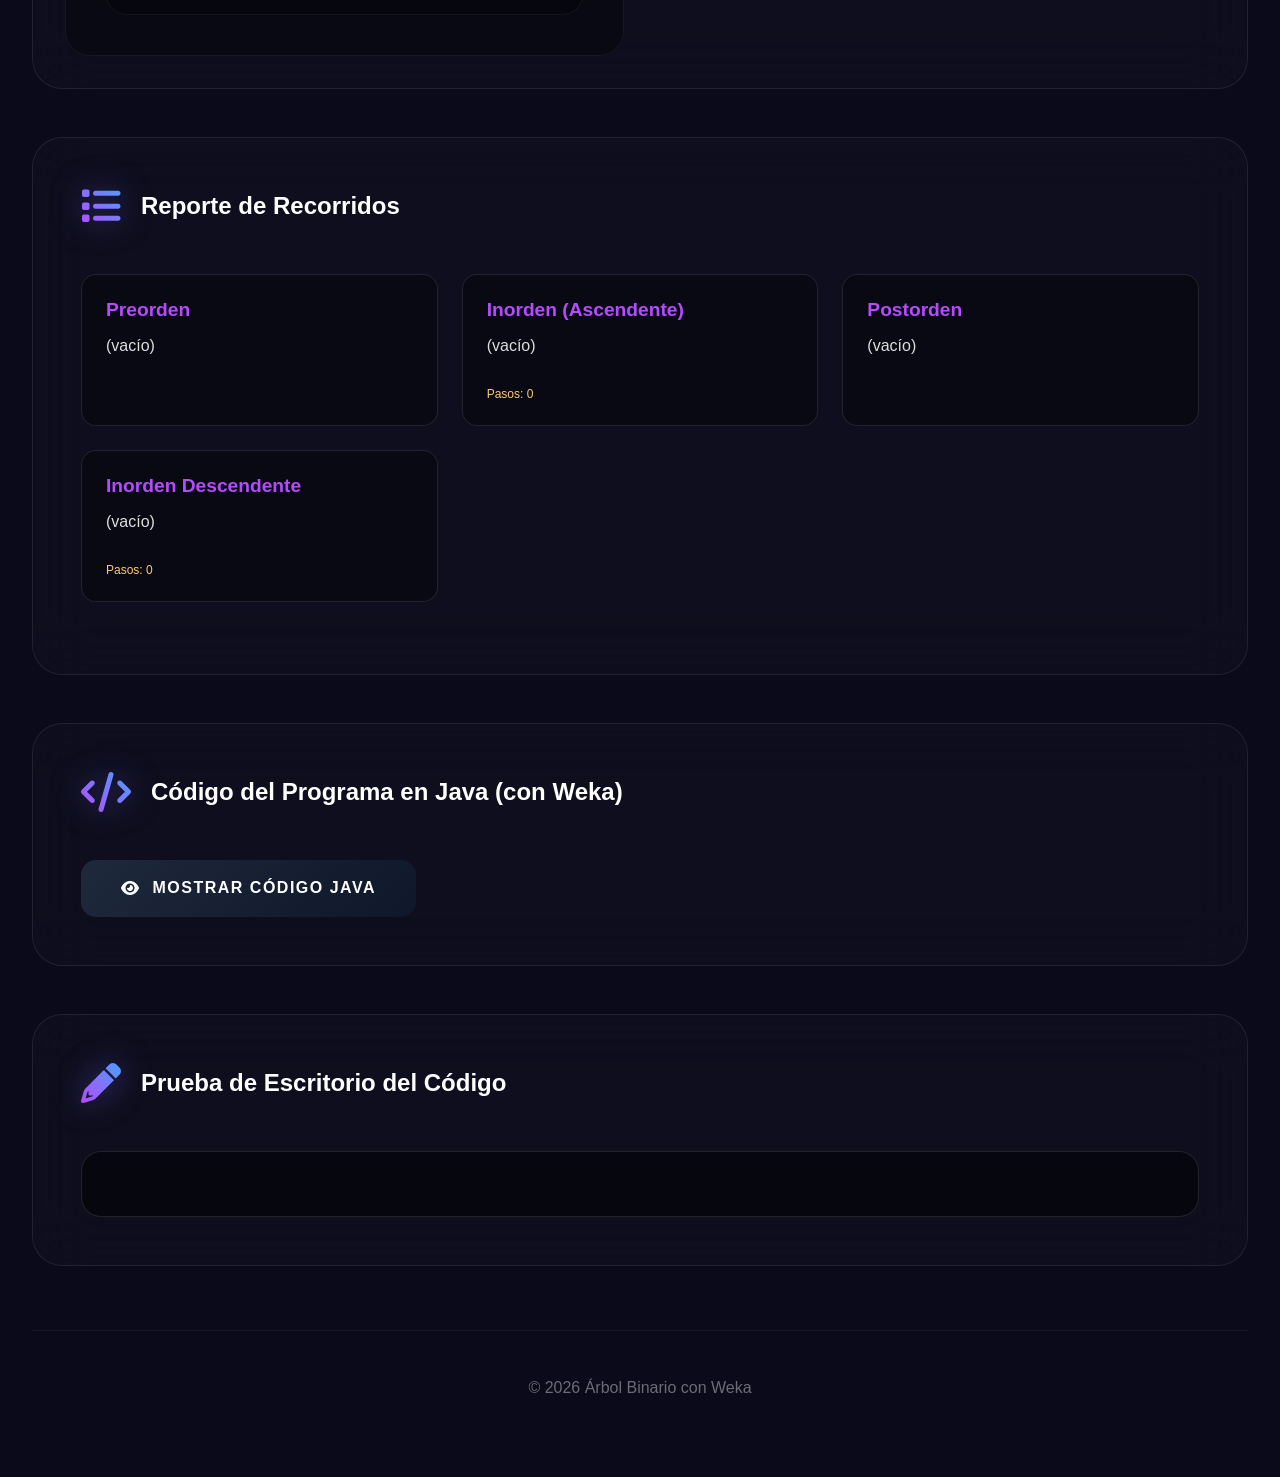
==== commit 8677639c: "Update index.html" ====
--- a/index.html
+++ b/index.html
@@ -17,10 +17,9 @@
                 <span>Árbol Binario (Weka)</span>
             </div>
             <div class="nav-links">
+                <a href="#busqueda"><i class="fas fa-search"></i> Búsqueda</a>
                 <a href="#panelPrincipal"><i class="fas fa-edit"></i> Ingreso</a>
-                <a href="#busqueda"><i class="fas fa-search"></i> Búsqueda</a>
                 <a href="#reportes"><i class="fas fa-list"></i> Reportes</a>
-                <a href="#panelPrincipal"><i class="fas fa-project-diagram"></i> Visualización</a>
                 <a href="#codigo"><i class="fas fa-code"></i> Código</a>
                 <a href="#prueba"><i class="fas fa-pencil-alt"></i> Prueba</a>
             </div>
@@ -44,43 +43,7 @@
         </header>
 
         <main>
-            <!-- Ingreso de nodos -->
-            <!-- Sección combinada: Ingreso + Visualización -->
-<section id="panelPrincipal" class="section panel-doble">
-    <div class="panel-izquierdo">
-        <div class="section-header">
-            <i class="fas fa-edit section-icon"></i>
-            <h2>Ingreso de Nodos del Árbol</h2>
-        </div>
-        <div class="input-container">
-            <div class="input-group">
-                <div class="input-wrapper">
-                    <i class="fas fa-hashtag input-icon"></i>
-                    <input type="number" id="nodoInput" placeholder="Valor del nodo..." class="number-input">
-                </div>
-                <button id="btnAgregarRaiz" class="btn btn-primary"><i class="fas fa-plus"></i> Insertar como Raíz</button>
-                <button id="btnAgregarNodo" class="btn btn-secondary" disabled><i class="fas fa-plus"></i> Insertar Nodo</button>
-                <button id="btnGenerarAleatorios" class="btn btn-outline"><i class="fas fa-random"></i> Generar Aleatorios</button>
-                <button id="btnDeshacer" class="btn btn-outline" disabled><i class="fas fa-undo"></i> Deshacer</button>
-            </div>
-            <p class="info-text">El primer nodo será la raíz. Los siguientes se insertarán automáticamente (menores a la izquierda, mayores a la derecha).</p>
-            <div id="nodosActuales" class="nodos-display"></div>
-        </div>
-    </div>
-
-    <div class="panel-derecho">
-        <div class="section-header">
-            <i class="fas fa-project-diagram section-icon"></i>
-            <h2>Visualización del Árbol Binario</h2>
-        </div>
-        <div class="canvas-container">
-            <canvas id="treeCanvas"></canvas>
-        </div>
-        <button onclick="dibujarArbol()" class="btn btn-visual"><i class="fas fa-sync-alt"></i> Actualizar Vista</button>
-    </div>
-</section>
-
-            <!-- Búsqueda -->
+            <!-- Sección de Búsqueda (ahora al principio) -->
             <section id="busqueda" class="section search-section">
                 <div class="section-header">
                     <i class="fas fa-search section-icon"></i>
@@ -94,6 +57,41 @@
                     <button onclick="buscarNodo()" class="btn btn-search"><i class="fas fa-search"></i> Buscar</button>
                 </div>
                 <div id="resultadoBusqueda" class="search-result"></div>
+            </section>
+
+            <!-- Sección combinada: Ingreso + Visualización -->
+            <section id="panelPrincipal" class="section panel-doble">
+                <div class="panel-izquierdo">
+                    <div class="section-header">
+                        <i class="fas fa-edit section-icon"></i>
+                        <h2>Ingreso de Nodos del Árbol</h2>
+                    </div>
+                    <div class="input-container">
+                        <div class="input-group">
+                            <div class="input-wrapper">
+                                <i class="fas fa-hashtag input-icon"></i>
+                                <input type="number" id="nodoInput" placeholder="Valor del nodo..." class="number-input">
+                            </div>
+                            <button id="btnAgregarRaiz" class="btn btn-primary"><i class="fas fa-plus"></i> Insertar como Raíz</button>
+                            <button id="btnAgregarNodo" class="btn btn-secondary" disabled><i class="fas fa-plus"></i> Insertar Nodo</button>
+                            <button id="btnGenerarAleatorios" class="btn btn-outline"><i class="fas fa-random"></i> Generar Aleatorios</button>
+                            <button id="btnDeshacer" class="btn btn-outline" disabled><i class="fas fa-undo"></i> Deshacer</button>
+                        </div>
+                        <p class="info-text">El primer nodo será la raíz. Los siguientes se insertarán automáticamente (menores a la izquierda, mayores a la derecha).</p>
+                        <div id="nodosActuales" class="nodos-display"></div>
+                    </div>
+                </div>
+
+                <div class="panel-derecho">
+                    <div class="section-header">
+                        <i class="fas fa-project-diagram section-icon"></i>
+                        <h2>Visualización del Árbol Binario</h2>
+                    </div>
+                    <div class="canvas-container">
+                        <canvas id="treeCanvas"></canvas>
+                    </div>
+                    <button onclick="dibujarArbol()" class="btn btn-visual"><i class="fas fa-sync-alt"></i> Actualizar Vista</button>
+                </div>
             </section>
 
             <!-- Reportes -->
@@ -123,6 +121,7 @@
                     </div>
                 </div>
             </section>
+
             <!-- Código Java -->
             <section id="codigo" class="section code-section">
                 <div class="section-header">
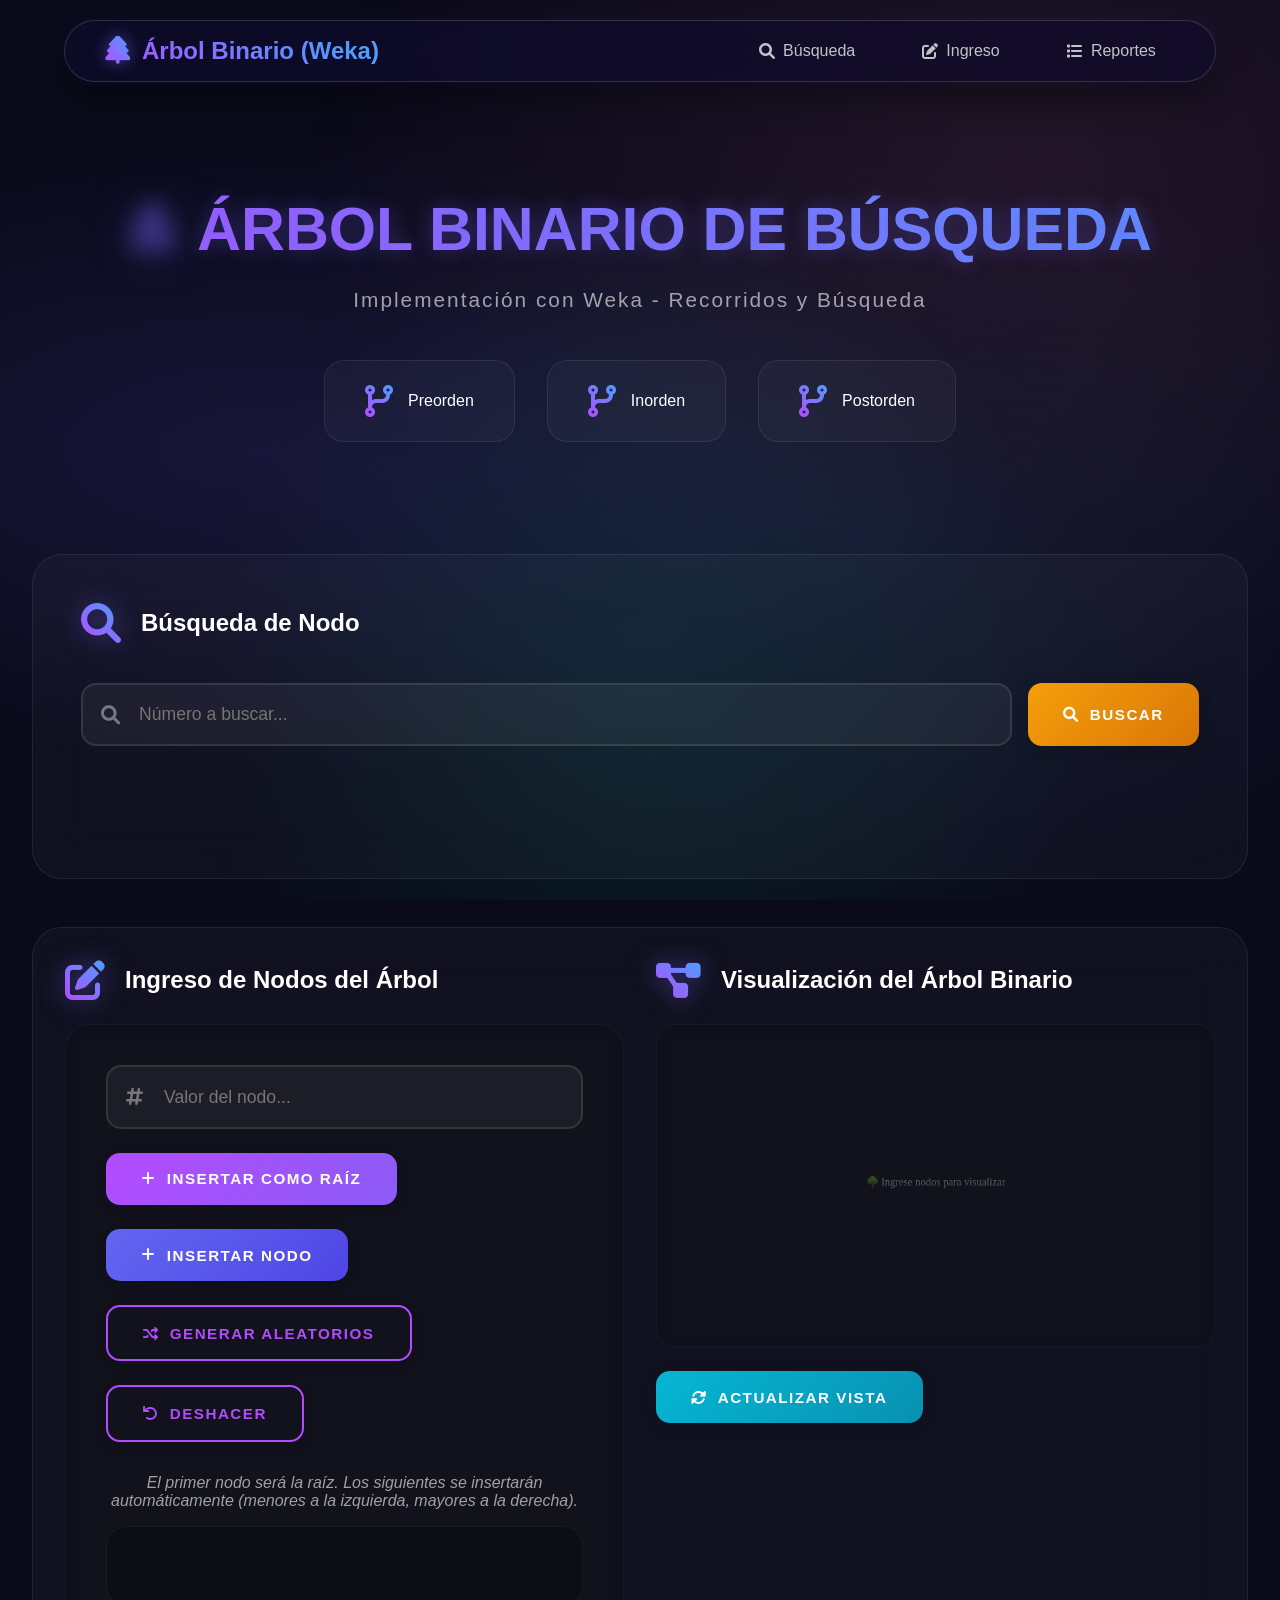
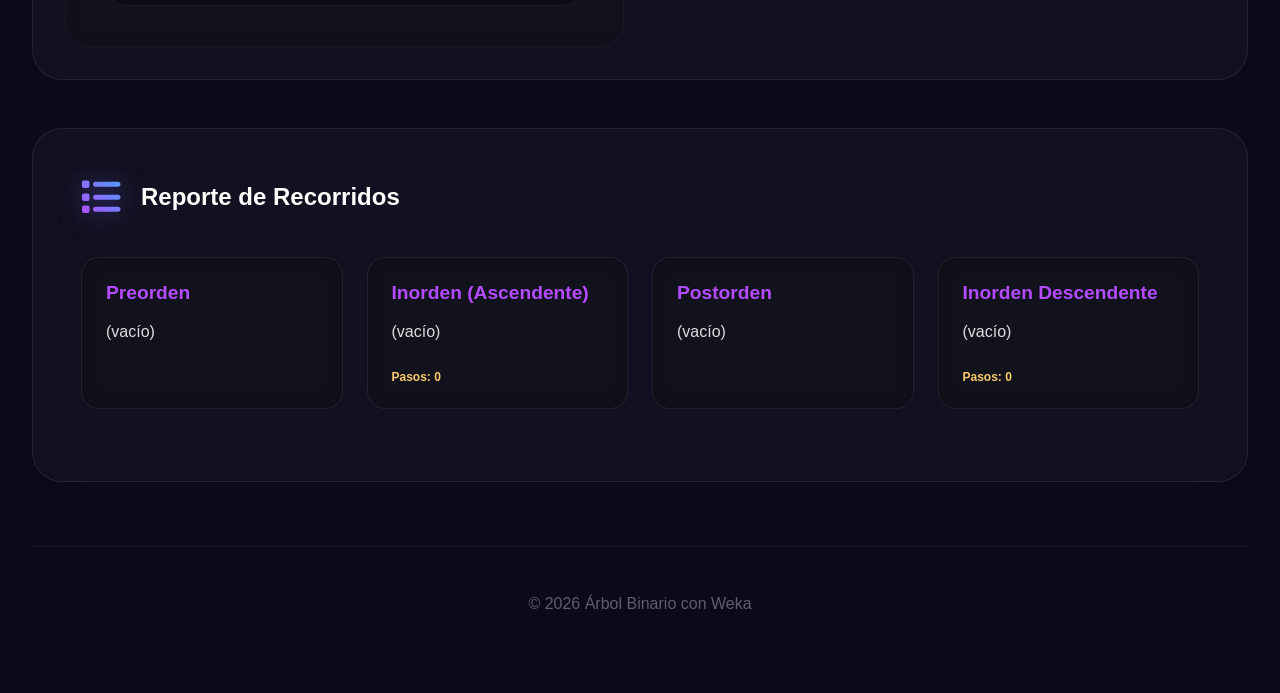
==== commit 415195e9: "Update index.html" ====
--- a/index.html
+++ b/index.html
@@ -20,8 +20,6 @@
                 <a href="#busqueda"><i class="fas fa-search"></i> Búsqueda</a>
                 <a href="#panelPrincipal"><i class="fas fa-edit"></i> Ingreso</a>
                 <a href="#reportes"><i class="fas fa-list"></i> Reportes</a>
-                <a href="#codigo"><i class="fas fa-code"></i> Código</a>
-                <a href="#prueba"><i class="fas fa-pencil-alt"></i> Prueba</a>
             </div>
         </div>
     </nav>
@@ -122,24 +120,6 @@
                 </div>
             </section>
 
-            <!-- Código Java -->
-            <section id="codigo" class="section code-section">
-                <div class="section-header">
-                    <i class="fas fa-code section-icon"></i>
-                    <h2>Código del Programa en Java (con Weka)</h2>
-                </div>
-                <button onclick="mostrarCodigo()" class="btn btn-code"><i class="fas fa-eye"></i> <span id="btnCodigoText">Mostrar Código Java</span></button>
-                <pre id="codigoJava" style="display: none;"></pre>
-            </section>
-
-            <!-- Prueba de escritorio -->
-            <section id="prueba" class="section test-section">
-                <div class="section-header">
-                    <i class="fas fa-pencil-alt section-icon"></i>
-                    <h2>Prueba de Escritorio del Código</h2>
-                </div>
-                <div id="pruebaEscritorio" class="desktop-test"></div>
-            </section>
         </main>
         
         <footer>
--- a/css/styles.css
+++ b/css/styles.css
@@ -12,6 +12,10 @@
     --neon-blue: #4b9fff;
     --neon-pink: #ff4b8c;
     --neon-cyan: #4bffe4;
+    --glass-bg: rgba(255,255,255,0.03);
+    --glass-border: rgba(255,255,255,0.08);
+    --card-shadow: 0 20px 40px rgba(0,0,0,0.3);
+    --hover-glow: 0 0 30px rgba(108,92,231,0.2);
 }
 
 body {
@@ -21,14 +25,14 @@
     min-height: 100vh;
     overflow-x: hidden;
     position: relative;
-}
+    scroll-behavior: smooth;
+}
+
 body::before {
     content: '';
     position: fixed;
-    top: 0;
-    left: 0;
-    width: 100%;
-    height: 100%;
+    top: 0; left: 0;
+    width: 100%; height: 100%;
     background: 
         radial-gradient(ellipse at 20% 50%, rgba(108, 92, 231, 0.15) 0%, transparent 50%),
         radial-gradient(ellipse at 80% 20%, rgba(253, 121, 168, 0.1) 0%, transparent 50%),
@@ -39,7 +43,7 @@
 }
 
 @keyframes bgPulse {
-    0%, 100% { opacity: 0.8; }
+    0%, 100% { opacity: 0.6; }
     50% { opacity: 1; }
 }
 
@@ -50,19 +54,22 @@
     z-index: 0;
     pointer-events: none;
 }
+
 .particle {
     position: absolute;
     border-radius: 50%;
-    background: rgba(255,255,255,0.15);
-    animation: float3D 20s infinite;
-}
-@keyframes float3D {
-    0% { transform: translate3d(0,0,0) rotate(0deg) scale(1); opacity: 0.3; }
-    50% { transform: translate3d(80px,-80px,30px) rotate(180deg) scale(1.4); opacity: 0.5; }
-    100% { transform: translate3d(0,0,0) rotate(360deg) scale(1); opacity: 0.3; }
-}
-
-/* Navbar */
+    background: rgba(255,255,255,0.12);
+    animation: floatParticle 20s infinite ease-in-out;
+}
+
+@keyframes floatParticle {
+    0% { transform: translate3d(0,0,0) rotate(0deg) scale(1); opacity: 0.2; }
+    25% { transform: translate3d(60px,-50px,20px) rotate(90deg) scale(1.3); opacity: 0.5; }
+    50% { transform: translate3d(-40px,-80px,10px) rotate(180deg) scale(1); opacity: 0.3; }
+    75% { transform: translate3d(-70px,-20px,30px) rotate(270deg) scale(1.4); opacity: 0.4; }
+    100% { transform: translate3d(0,0,0) rotate(360deg) scale(1); opacity: 0.2; }
+}
+
 .navbar {
     position: fixed;
     top: 20px;
@@ -70,24 +77,31 @@
     transform: translateX(-50%);
     width: 90%;
     max-width: 1400px;
-    background: rgba(10, 10, 26, 0.8);
-    backdrop-filter: blur(20px) saturate(180%);
+    background: rgba(15, 12, 41, 0.7);
+    backdrop-filter: blur(25px) saturate(180%);
+    -webkit-backdrop-filter: blur(25px) saturate(180%);
     z-index: 1000;
-    border: 1px solid rgba(255,255,255,0.1);
-    border-radius: 50px;
-    padding: 0.8rem 2rem;
-    box-shadow: 0 10px 40px rgba(0,0,0,0.3);
-}
+    border: 1px solid rgba(255,255,255,0.15);
+    border-radius: 60px;
+    padding: 0.8rem 2.5rem;
+    box-shadow: 0 15px 35px rgba(0,0,0,0.4), 0 0 15px rgba(108,92,231,0.1);
+    transition: all 0.4s cubic-bezier(0.175, 0.885, 0.32, 1.275);
+}
+
 .navbar:hover {
-    box-shadow: 0 15px 50px rgba(0,0,0,0.4), 0 0 30px rgba(108,92,231,0.2);
-}
+    border-color: rgba(108,92,231,0.3);
+    box-shadow: 0 20px 45px rgba(0,0,0,0.5), 0 0 25px rgba(108,92,231,0.25);
+    transform: translateX(-50%) translateY(-2px);
+}
+
 .nav-container {
     display: flex;
     justify-content: space-between;
     align-items: center;
 }
+
 .logo {
-    font-size: 1.4rem;
+    font-size: 1.5rem;
     font-weight: 800;
     background: linear-gradient(45deg, var(--neon-purple), var(--neon-blue), var(--neon-pink));
     background-size: 200% 200%;
@@ -98,57 +112,85 @@
     align-items: center;
     gap: 12px;
 }
+
 .logo i {
-    font-size: 1.6rem;
+    font-size: 1.8rem;
     background: linear-gradient(45deg, var(--neon-purple), var(--neon-blue));
     -webkit-background-clip: text;
     -webkit-text-fill-color: transparent;
-}
+    filter: drop-shadow(0 0 8px rgba(108,92,231,0.6));
+    animation: floatIcon 3s ease-in-out infinite;
+}
+
 @keyframes gradientShift {
     0%, 100% { background-position: 0% 50%; }
     50% { background-position: 100% 50%; }
 }
-.nav-links { display: flex; gap: 1.5rem; }
+
+@keyframes floatIcon {
+    0%, 100% { transform: translateY(0) rotate(0deg); }
+    50% { transform: translateY(-6px) rotate(5deg); }
+}
+
+.nav-links { display: flex; gap: 1.8rem; }
+
 .nav-links a {
-    color: rgba(255,255,255,0.8);
+    color: rgba(255,255,255,0.75);
     text-decoration: none;
-    transition: all 0.3s;
+    font-weight: 500;
+    transition: all 0.3s ease;
     display: flex;
     align-items: center;
     gap: 8px;
-    padding: 0.5rem 1rem;
-    border-radius: 25px;
+    padding: 0.5rem 1.2rem;
+    border-radius: 30px;
     position: relative;
-}
-.nav-links a::after {
+    overflow: hidden;
+}
+
+.nav-links a::before {
     content: '';
     position: absolute;
-    bottom: 0; left: 50%;
-    transform: translateX(-50%);
-    width: 0; height: 2px;
-    background: linear-gradient(90deg, var(--neon-purple), var(--neon-blue));
-    transition: width 0.3s;
-}
-.nav-links a:hover::after { width: 80%; }
-.nav-links a:hover { color: #fff; background: rgba(255,255,255,0.05); }
-
-/* Container */
+    top: 50%; left: 50%;
+    width: 0; height: 0;
+    background: rgba(108,92,231,0.2);
+    border-radius: 50%;
+    transform: translate(-50%, -50%);
+    transition: width 0.4s, height 0.4s;
+}
+
+.nav-links a:hover::before {
+    width: 200px; height: 200px;
+}
+
+.nav-links a:hover {
+    color: #fff;
+    background: rgba(255,255,255,0.08);
+    transform: translateY(-2px);
+}
+
 .container {
     max-width: 1400px;
     margin: 0 auto;
-    padding: 120px 2rem 2rem;
+    padding: 130px 2rem 2rem;
     position: relative;
     z-index: 1;
 }
 
-/* Header */
 .header {
     text-align: center;
     padding: 4rem 0;
     margin-bottom: 3rem;
-}
+    animation: fadeInUp 0.8s ease;
+}
+
+@keyframes fadeInUp {
+    from { opacity: 0; transform: translateY(30px); }
+    to { opacity: 1; transform: translateY(0); }
+}
+
 .title-animation {
-    font-size: 3.5rem;
+    font-size: 3.8rem;
     margin-bottom: 1.5rem;
     background: linear-gradient(45deg, var(--neon-purple), var(--neon-blue), var(--neon-cyan), var(--neon-pink));
     background-size: 400% 400%;
@@ -159,44 +201,48 @@
     align-items: center;
     justify-content: center;
     gap: 20px;
-}
+    text-shadow: 0 0 20px rgba(108,92,231,0.4);
+}
+
 .title-icon {
-    font-size: 3rem;
-    filter: drop-shadow(0 0 15px rgba(108,92,231,0.5));
+    font-size: 3.5rem;
+    filter: drop-shadow(0 0 20px rgba(108,92,231,0.6));
     animation: floatIcon 3s ease-in-out infinite;
 }
-@keyframes floatIcon {
-    0%, 100% { transform: translateY(0) rotate(0deg); }
-    50% { transform: translateY(-10px) rotate(10deg); }
-}
+
 .subtitle {
     font-size: 1.3rem;
     color: rgba(255,255,255,0.6);
     margin-bottom: 3rem;
     letter-spacing: 2px;
 }
+
 .header-stats {
     display: flex;
     justify-content: center;
     gap: 2rem;
     flex-wrap: wrap;
 }
+
 .stat-item {
-    background: rgba(255,255,255,0.05);
+    background: var(--glass-bg);
     backdrop-filter: blur(20px);
+    -webkit-backdrop-filter: blur(20px);
     padding: 1.5rem 2.5rem;
     border-radius: 20px;
-    border: 1px solid rgba(255,255,255,0.1);
+    border: 1px solid var(--glass-border);
     display: flex;
     align-items: center;
     gap: 15px;
-    transition: all 0.3s;
-}
+    transition: all 0.3s ease;
+}
+
 .stat-item:hover {
     transform: translateY(-5px);
-    border-color: rgba(108,92,231,0.3);
-    box-shadow: 0 15px 40px rgba(108,92,231,0.2);
-}
+    border-color: rgba(108,92,231,0.4);
+    box-shadow: 0 15px 35px rgba(108,92,231,0.2), 0 0 20px rgba(108,92,231,0.1);
+}
+
 .stat-item i {
     font-size: 2rem;
     background: linear-gradient(45deg, var(--neon-purple), var(--neon-blue));
@@ -204,71 +250,92 @@
     -webkit-text-fill-color: transparent;
 }
 
-/* Secciones */
 .section {
-    background: rgba(255,255,255,0.02);
+    background: var(--glass-bg);
     backdrop-filter: blur(30px);
+    -webkit-backdrop-filter: blur(30px);
     border-radius: 30px;
     padding: 3rem;
     margin-bottom: 3rem;
-    border: 1px solid rgba(255,255,255,0.08);
-    transition: all 0.3s;
+    border: 1px solid var(--glass-border);
+    transition: all 0.4s cubic-bezier(0.175, 0.885, 0.32, 1.275);
     position: relative;
     overflow: visible;
-}
+    animation: fadeInUp 0.6s ease;
+}
+
 .section::before {
     content: '';
     position: absolute;
     top: 0; left: -100%;
     width: 100%; height: 100%;
-    background: linear-gradient(90deg, transparent, rgba(255,255,255,0.03), transparent);
-    transition: left 0.5s ease;
+    background: linear-gradient(90deg, transparent, rgba(255,255,255,0.04), transparent);
+    transition: left 0.6s ease;
     pointer-events: none;
     z-index: 0;
     border-radius: 30px;
 }
+
 .section:hover::before { left: 100%; }
+
 .section:hover {
     border-color: rgba(255,255,255,0.15);
-    box-shadow: 0 30px 80px rgba(0,0,0,0.3), 0 0 40px rgba(108,92,231,0.1);
+    box-shadow: var(--card-shadow), var(--hover-glow);
     transform: translateY(-5px);
 }
+
 .section-header {
     display: flex;
     align-items: center;
     gap: 20px;
-    margin-bottom: 3rem;
+    margin-bottom: 2.5rem;
     position: relative;
     z-index: 1;
 }
+
 .section-icon {
     font-size: 2.5rem;
     background: linear-gradient(45deg, var(--neon-purple), var(--neon-blue));
     -webkit-background-clip: text;
     -webkit-text-fill-color: transparent;
-    filter: drop-shadow(0 0 15px rgba(108,92,231,0.5));
-}
-
-/* Inputs y botones */
+    filter: drop-shadow(0 0 12px rgba(108,92,231,0.5));
+    animation: pulseIcon 2s ease-in-out infinite;
+}
+
+@keyframes pulseIcon {
+    0%, 100% { transform: scale(1); }
+    50% { transform: scale(1.08); }
+}
+
 .input-container {
-    background: rgba(0,0,0,0.3);
+    background: rgba(0,0,0,0.25);
     border-radius: 25px;
     padding: 2.5rem;
     border: 1px solid rgba(255,255,255,0.05);
     position: relative;
     z-index: 1;
-}
+    backdrop-filter: blur(10px);
+    transition: all 0.3s;
+}
+
+.input-container:focus-within {
+    border-color: rgba(108,92,231,0.4);
+    box-shadow: 0 0 20px rgba(108,92,231,0.1);
+}
+
 .input-group {
     display: flex;
     gap: 1.5rem;
     margin-bottom: 2rem;
     flex-wrap: wrap;
 }
+
 .input-wrapper {
     position: relative;
     flex: 1;
     min-width: 200px;
 }
+
 .input-icon {
     position: absolute;
     left: 20px;
@@ -277,7 +344,13 @@
     color: rgba(255,255,255,0.4);
     font-size: 1.2rem;
     pointer-events: none;
-}
+    transition: color 0.3s;
+}
+
+.number-input:focus ~ .input-icon {
+    color: var(--neon-purple);
+}
+
 .number-input {
     width: 100%;
     padding: 1.2rem 1.2rem 1.2rem 3.5rem;
@@ -288,47 +361,50 @@
     font-size: 1.1rem;
     transition: all 0.3s;
 }
+
 .number-input:focus {
     outline: none;
     border-color: var(--neon-purple);
     background: rgba(255,255,255,0.08);
-    box-shadow: 0 0 20px rgba(108,92,231,0.2);
+    box-shadow: 0 0 25px rgba(108,92,231,0.2), inset 0 0 15px rgba(108,92,231,0.05);
 }
 
 .btn {
-    padding: 1.2rem 2.5rem;
+    padding: 1.1rem 2.2rem;
     border: none;
-    border-radius: 15px;
-    font-size: 1rem;
+    border-radius: 14px;
+    font-size: 0.95rem;
     font-weight: 700;
     cursor: pointer;
-    transition: all 0.3s ease;
+    transition: all 0.3s cubic-bezier(0.175, 0.885, 0.32, 1.275);
     display: inline-flex;
     align-items: center;
     justify-content: center;
-    gap: 12px;
+    gap: 10px;
     text-transform: uppercase;
     letter-spacing: 1.5px;
     position: relative;
     overflow: hidden;
     z-index: 1;
-}
-.btn::before {
+    box-shadow: 0 4px 15px rgba(0,0,0,0.2);
+}
+
+.btn::after {
     content: '';
     position: absolute;
     top: 0; left: -100%;
     width: 100%; height: 100%;
-    background: linear-gradient(90deg, transparent, rgba(255,255,255,0.2), transparent);
-    transition: left 0.5s ease;
+    background: linear-gradient(90deg, transparent, rgba(255,255,255,0.25), transparent);
+    transition: left 0.6s ease;
     z-index: 0;
-    pointer-events: none;
-}
-.btn:hover::before { left: 100%; }
-.btn:hover { transform: translateY(-3px); box-shadow: 0 15px 40px rgba(0,0,0,0.3); }
+}
+
+.btn:hover::after { left: 100%; }
+.btn:hover { transform: translateY(-4px); box-shadow: 0 15px 35px rgba(0,0,0,0.3); }
 .btn:active { transform: translateY(0); }
 
-.btn-primary { background: linear-gradient(135deg, var(--neon-purple), #8b5cf6); color: white; box-shadow: 0 10px 30px rgba(139,92,246,0.3); }
-.btn-secondary { background: linear-gradient(135deg, #6366f1, #4f46e5); color: white; box-shadow: 0 10px 30px rgba(99,102,241,0.3); }
+.btn-primary { background: linear-gradient(135deg, var(--neon-purple), #8b5cf6); color: white; }
+.btn-secondary { background: linear-gradient(135deg, #6366f1, #4f46e5); color: white; }
 .btn-search { background: linear-gradient(135deg, #f59e0b, #d97706); color: white; }
 .btn-visual { background: linear-gradient(135deg, #06b6d4, #0891b2); color: white; margin-top: 1.5rem; }
 .btn-code { background: linear-gradient(135deg, #1e293b, #0f172a); color: white; }
@@ -342,11 +418,10 @@
     color: white;
 }
 
-/* Nodos display */
 .nodos-display {
     min-height: 80px;
     padding: 1.5rem;
-    background: rgba(0,0,0,0.3);
+    background: rgba(0,0,0,0.25);
     border-radius: 20px;
     display: flex;
     flex-wrap: wrap;
@@ -355,6 +430,7 @@
     justify-content: center;
     border: 1px solid rgba(255,255,255,0.05);
 }
+
 .numero-tag {
     display: inline-flex;
     align-items: center;
@@ -366,10 +442,19 @@
     font-weight: 800;
     font-size: 1.1rem;
     animation: popIn 0.5s cubic-bezier(0.68,-0.55,0.265,1.55);
-    box-shadow: 0 10px 30px rgba(108,92,231,0.3);
-}
+    box-shadow: 0 8px 20px rgba(108,92,231,0.3);
+    transition: all 0.3s;
+    cursor: default;
+}
+
+.numero-tag:hover {
+    transform: scale(1.1) translateY(-3px);
+    box-shadow: 0 12px 28px rgba(108,92,231,0.5);
+}
+
 @keyframes popIn {
     0% { transform: scale(0); opacity: 0; }
+    80% { transform: scale(1.15); }
     100% { transform: scale(1); opacity: 1; }
 }
 
@@ -380,45 +465,72 @@
     font-style: italic;
 }
 
-/* Reportes */
 .report-grid {
     display: grid;
-    grid-template-columns: repeat(auto-fit, minmax(280px, 1fr));
+    grid-template-columns: repeat(auto-fit, minmax(260px, 1fr));
     gap: 1.5rem;
     margin: 1.5rem 0;
 }
+
 .report-card {
-    background: rgba(0,0,0,0.3);
-    border-radius: 15px;
+    background: rgba(0,0,0,0.25);
+    backdrop-filter: blur(15px);
+    border-radius: 18px;
     padding: 1.5rem;
-    border: 1px solid rgba(255,255,255,0.1);
-}
+    border: 1px solid rgba(255,255,255,0.08);
+    transition: all 0.3s;
+    animation: cardSlideIn 0.5s ease forwards;
+    opacity: 0;
+}
+
+.report-card:nth-child(1) { animation-delay: 0.05s; }
+.report-card:nth-child(2) { animation-delay: 0.15s; }
+.report-card:nth-child(3) { animation-delay: 0.25s; }
+.report-card:nth-child(4) { animation-delay: 0.35s; }
+
+@keyframes cardSlideIn {
+    from { opacity: 0; transform: translateY(20px); }
+    to { opacity: 1; transform: translateY(0); }
+}
+
+.report-card:hover {
+    transform: translateY(-4px);
+    border-color: rgba(108,92,231,0.3);
+    box-shadow: 0 12px 30px rgba(108,92,231,0.15);
+}
+
 .report-card h3 {
     color: var(--neon-purple);
     margin-bottom: 1rem;
     font-size: 1.2rem;
-}
+    font-weight: 700;
+}
+
 .report-content {
     min-height: 40px;
     word-break: break-word;
     color: #ddd;
     font-weight: 500;
-}
+    line-height: 1.5;
+}
+
 .pasos-info {
     margin-top: 0.5rem;
     font-size: 0.9rem;
     color: var(--warning);
-}
-
-/* Búsqueda */
+    font-weight: 600;
+}
+
 .search-box {
     display: flex;
     gap: 1rem;
     margin-bottom: 1.5rem;
 }
+
 .search-result {
     min-height: 60px;
 }
+
 .search-found, .search-not-found {
     display: flex;
     align-items: center;
@@ -426,64 +538,79 @@
     padding: 1.5rem;
     border-radius: 15px;
     margin-top: 1rem;
-}
+    animation: fadeInUp 0.4s ease;
+}
+
 .search-found { background: rgba(16,185,129,0.1); border: 1px solid rgba(16,185,129,0.3); }
 .search-not-found { background: rgba(239,68,68,0.1); border: 1px solid rgba(239,68,68,0.3); }
 .search-found i { color: var(--success); font-size: 2rem; }
 .search-not-found i { color: var(--danger); font-size: 2rem; }
 
-/* Canvas árbol */
 .canvas-container {
-    background: rgba(0,0,0,0.3);
-    border-radius: 25px;
-    padding: 1.5rem;
-    text-align: center;
-    margin: 1.5rem 0;
-}
+    overflow: auto;
+    max-height: 600px;
+    border-radius: 18px;
+    background: rgba(0,0,0,0.25);
+    backdrop-filter: blur(10px);
+    padding: 0.8rem;
+    margin: 1rem 0;
+    border: 1px solid rgba(255,255,255,0.05);
+}
+
 #treeCanvas {
+    display: block;
+    margin: 0 auto;
     max-width: 100%;
     height: auto;
-    background: rgba(255,255,255,0.02);
-    border-radius: 15px;
-}
-
-/* Código Java */
+    border-radius: 12px;
+}
+
+/* Pulso para nodo resaltado */
+@keyframes pulseHighlight {
+    0% { filter: drop-shadow(0 0 5px gold); }
+    50% { filter: drop-shadow(0 0 20px orange); }
+    100% { filter: drop-shadow(0 0 5px gold); }
+}
+
+.canvas-highlight {
+    animation: pulseHighlight 0.6s ease-in-out 3;
+}
+
 #codigoJava {
-    background: #1a1a2e;
-    color: #a0ffa0;
+    background: #12122a;
+    color: #b0ffb0;
     padding: 2rem;
     border-radius: 20px;
-    font-family: 'Courier New', monospace;
+    font-family: 'Fira Code', 'Courier New', monospace;
     overflow: auto;
     max-height: 500px;
     margin-top: 1.5rem;
     border: 1px solid #2a2a4e;
     white-space: pre-wrap;
-}
-
-/* Prueba de escritorio */
+    box-shadow: inset 0 0 30px rgba(0,0,0,0.4);
+}
+
 .desktop-test {
-    background: rgba(0,0,0,0.5);
+    background: rgba(0,0,0,0.4);
+    backdrop-filter: blur(15px);
     border-radius: 20px;
     padding: 2rem;
-    font-family: 'Courier New', monospace;
+    font-family: 'Fira Code', 'Courier New', monospace;
     overflow: auto;
     max-height: 600px;
-    border: 1px solid rgba(255,255,255,0.1);
-    color: #a0ffa0;
+    border: 1px solid rgba(255,255,255,0.08);
+    color: #c0ffc0;
     white-space: pre-wrap;
 }
 
-/* Footer */
 footer {
     text-align: center;
     padding: 3rem;
-    color: rgba(255,255,255,0.4);
+    color: rgba(255,255,255,0.35);
     margin-top: 4rem;
     border-top: 1px solid rgba(255,255,255,0.05);
 }
 
-/* Notificaciones */
 .notificacion {
     position: fixed;
     top: 120px; right: 30px;
@@ -491,28 +618,26 @@
     border-radius: 15px;
     z-index: 10001;
     animation: slideInRight 0.5s cubic-bezier(0.68,-0.55,0.265,1.55);
-    box-shadow: 0 20px 50px rgba(0,0,0,0.4);
+    box-shadow: 0 20px 50px rgba(0,0,0,0.5);
     display: flex;
     align-items: center;
     gap: 12px;
     font-weight: 600;
-}
+    backdrop-filter: blur(20px);
+    border: 1px solid rgba(255,255,255,0.2);
+}
+
 @keyframes slideInRight {
     from { transform: translateX(200%); opacity: 0; }
     to { transform: translateX(0); opacity: 1; }
 }
 
-/* Responsive */
-@media (max-width: 768px) {
-    .navbar { width: 95%; border-radius: 30px; }
-    .nav-links { display: none; }
-    .input-group, .search-box { flex-direction: column; }
-    .header-stats { flex-direction: column; align-items: center; }
-    .title-animation { font-size: 2rem; }
-    .section { padding: 1.5rem; }
-}
-
-/* ============ PANEL DOBLE (Ingreso + Visualización) ============ */
+@keyframes slideOutRight {
+    from { transform: translateX(0); opacity: 1; }
+    to { transform: translateX(150%); opacity: 0; }
+}
+
+/* Panel doble */
 .panel-doble {
     display: flex;
     gap: 2rem;
@@ -522,7 +647,7 @@
 
 .panel-izquierdo,
 .panel-derecho {
-    flex: 1 1 400px;          /* se adaptan, mínimo 400px cada uno */
+    flex: 1 1 400px;
     min-width: 350px;
 }
 
@@ -531,7 +656,6 @@
     margin-bottom: 1.5rem;
 }
 
-/* Ajustes para que el canvas no desborde */
 .panel-derecho .canvas-container {
     margin: 0;
 }
@@ -539,30 +663,50 @@
 #treeCanvas {
     width: 100%;
     height: auto;
-    background: rgba(255,255,255,0.02);
-    border-radius: 15px;
-}
-
-/* Responsive: en pantallas pequeñas se apilan verticalmente */
+    background: transparent;
+    border-radius: 12px;
+}
+
+/* Responsive */
 @media (max-width: 900px) {
     .panel-doble {
         flex-direction: column;
+        gap: 1.5rem;
+        padding: 1.5rem;
     }
-}
-
-/* Visualización del árbol con scroll si es necesario */
-.canvas-container {
-    overflow: auto;
-    max-height: 600px;      /* muestra scroll vertical si el árbol es muy alto */
-    border-radius: 15px;
-    background: rgba(0,0,0,0.3);
-    padding: 0.5rem;
-    margin: 1rem 0;
-}
-
-#treeCanvas {
-    display: block;
-    margin: 0 auto;
-    max-width: 100%;
-    height: auto;           /* mantiene proporción */
-}
+    .panel-izquierdo, .panel-derecho {
+        flex: 1 1 auto;
+        min-width: 100%;
+    }
+    .canvas-container {
+        max-height: 450px;
+    }
+    .section {
+        padding: 1.5rem;
+    }
+    .btn {
+        padding: 0.8rem 1.5rem;
+        font-size: 0.9rem;
+    }
+    .number-input {
+        padding: 0.8rem 0.8rem 0.8rem 2.5rem;
+        font-size: 1rem;
+    }
+    .input-container {
+        padding: 1.5rem;
+    }
+    .nav-links { gap: 0.5rem; }
+    .nav-links a { padding: 0.4rem 0.8rem; font-size: 0.9rem; }
+}
+
+@media (max-width: 600px) {
+    .title-animation { font-size: 2.2rem; }
+    .header-stats { flex-direction: column; align-items: center; gap: 1rem; }
+    .stat-item { width: 100%; justify-content: center; padding: 1rem; }
+    .input-group { flex-direction: column; }
+    .btn { width: 100%; }
+    .canvas-container { max-height: 350px; }
+    .report-grid { grid-template-columns: 1fr; }
+    .desktop-test { max-height: 400px; }
+    footer { padding: 1.5rem; }
+}
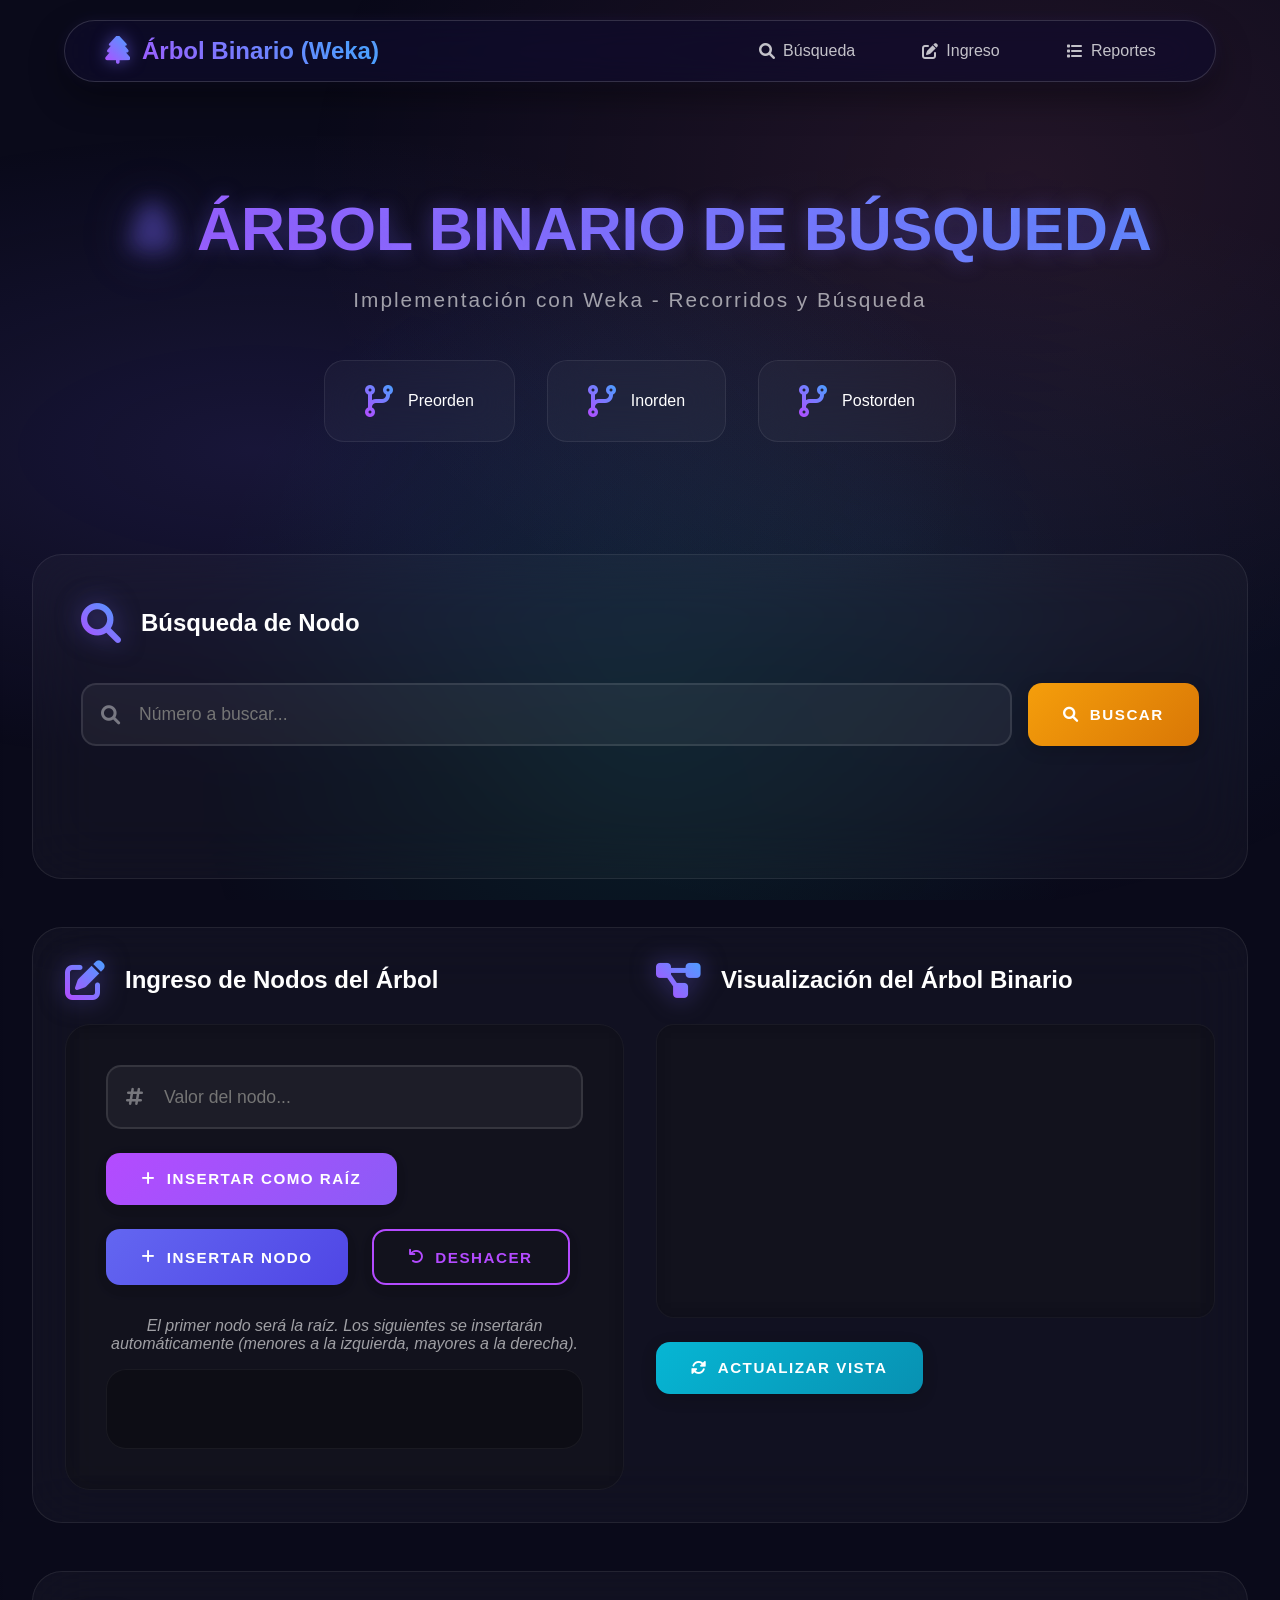
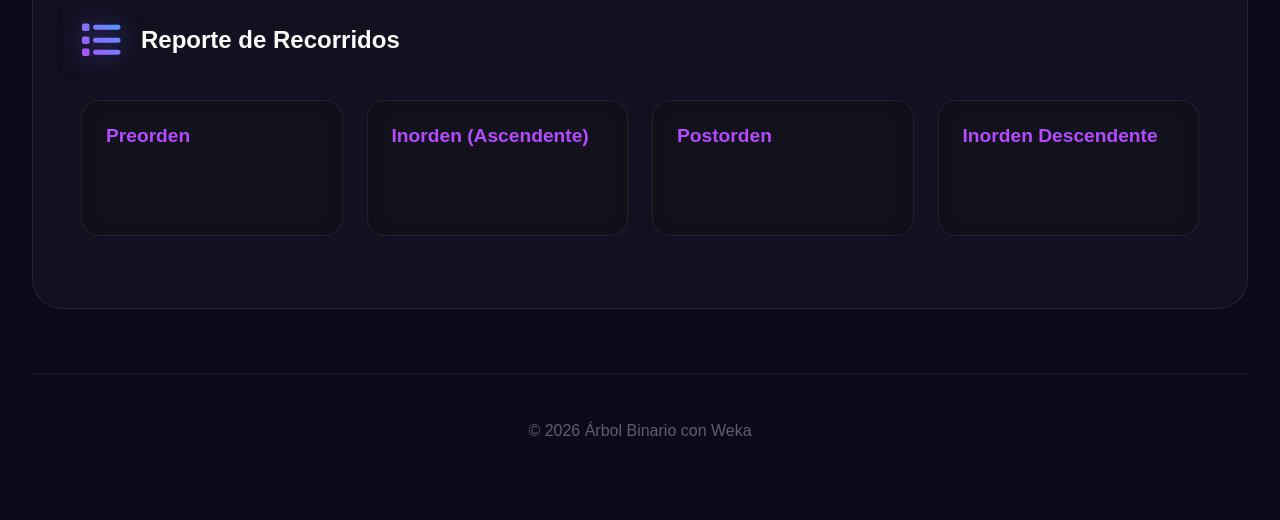
==== commit ff39a49f: "Update index.html" ====
--- a/index.html
+++ b/index.html
@@ -72,7 +72,7 @@
                             </div>
                             <button id="btnAgregarRaiz" class="btn btn-primary"><i class="fas fa-plus"></i> Insertar como Raíz</button>
                             <button id="btnAgregarNodo" class="btn btn-secondary" disabled><i class="fas fa-plus"></i> Insertar Nodo</button>
-                            <button id="btnGenerarAleatorios" class="btn btn-outline"><i class="fas fa-random"></i> Generar Aleatorios</button>
+
                             <button id="btnDeshacer" class="btn btn-outline" disabled><i class="fas fa-undo"></i> Deshacer</button>
                         </div>
                         <p class="info-text">El primer nodo será la raíz. Los siguientes se insertarán automáticamente (menores a la izquierda, mayores a la derecha).</p>
